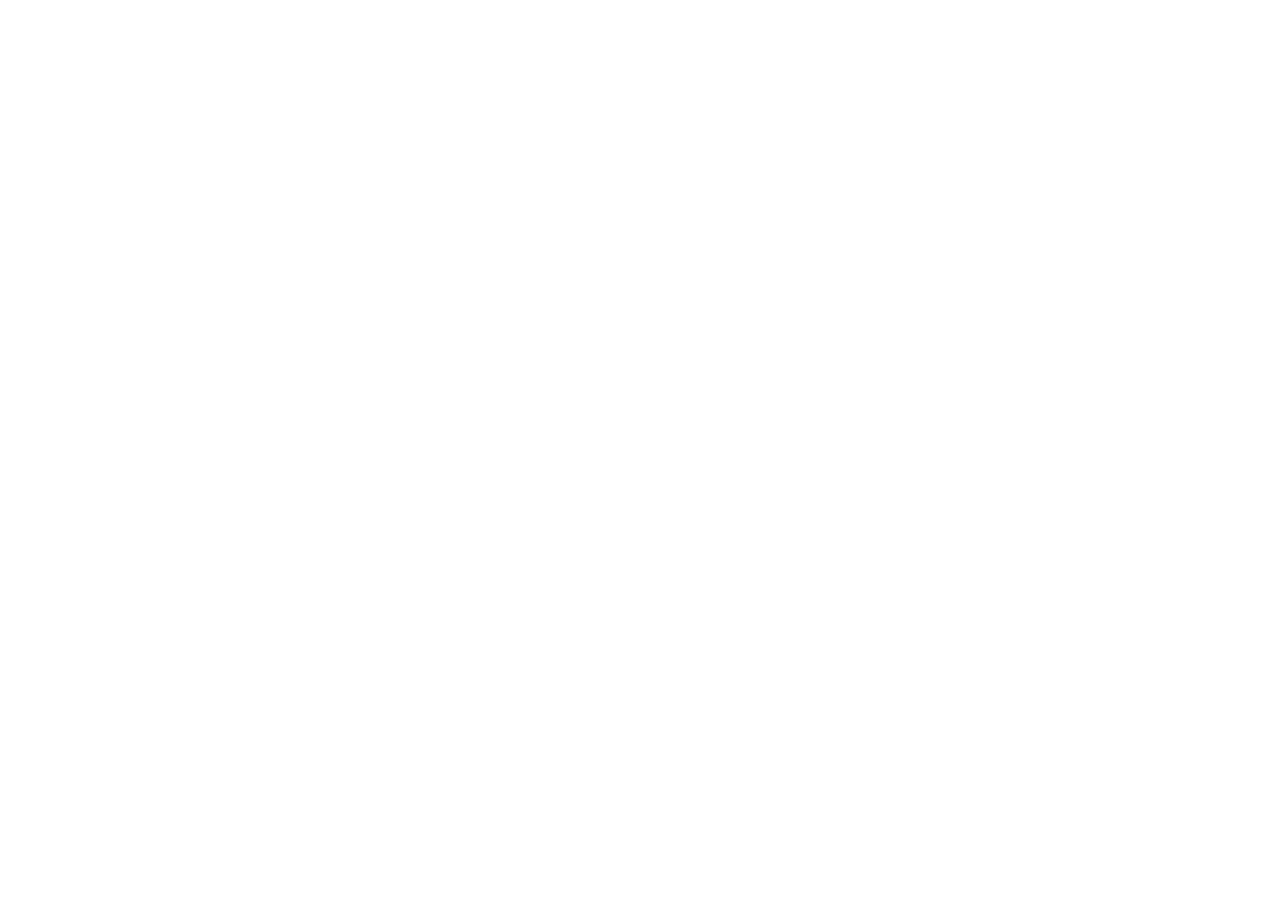
==== index.html @ 7d3a9515 "Create project repository + add template files" ====
<!DOCTYPE html>
<html lang="en">
<head>
    <meta charset="UTF-8">
    <meta http-equiv="X-UA-Compatible" content="IE=edge">
    <meta name="viewport" content="width=device-width, initial-scale=1.0">
    <title>Projet libre</title>
</head>
<body>
</body>
<script src="./projetLibre.js"></script>
</html>
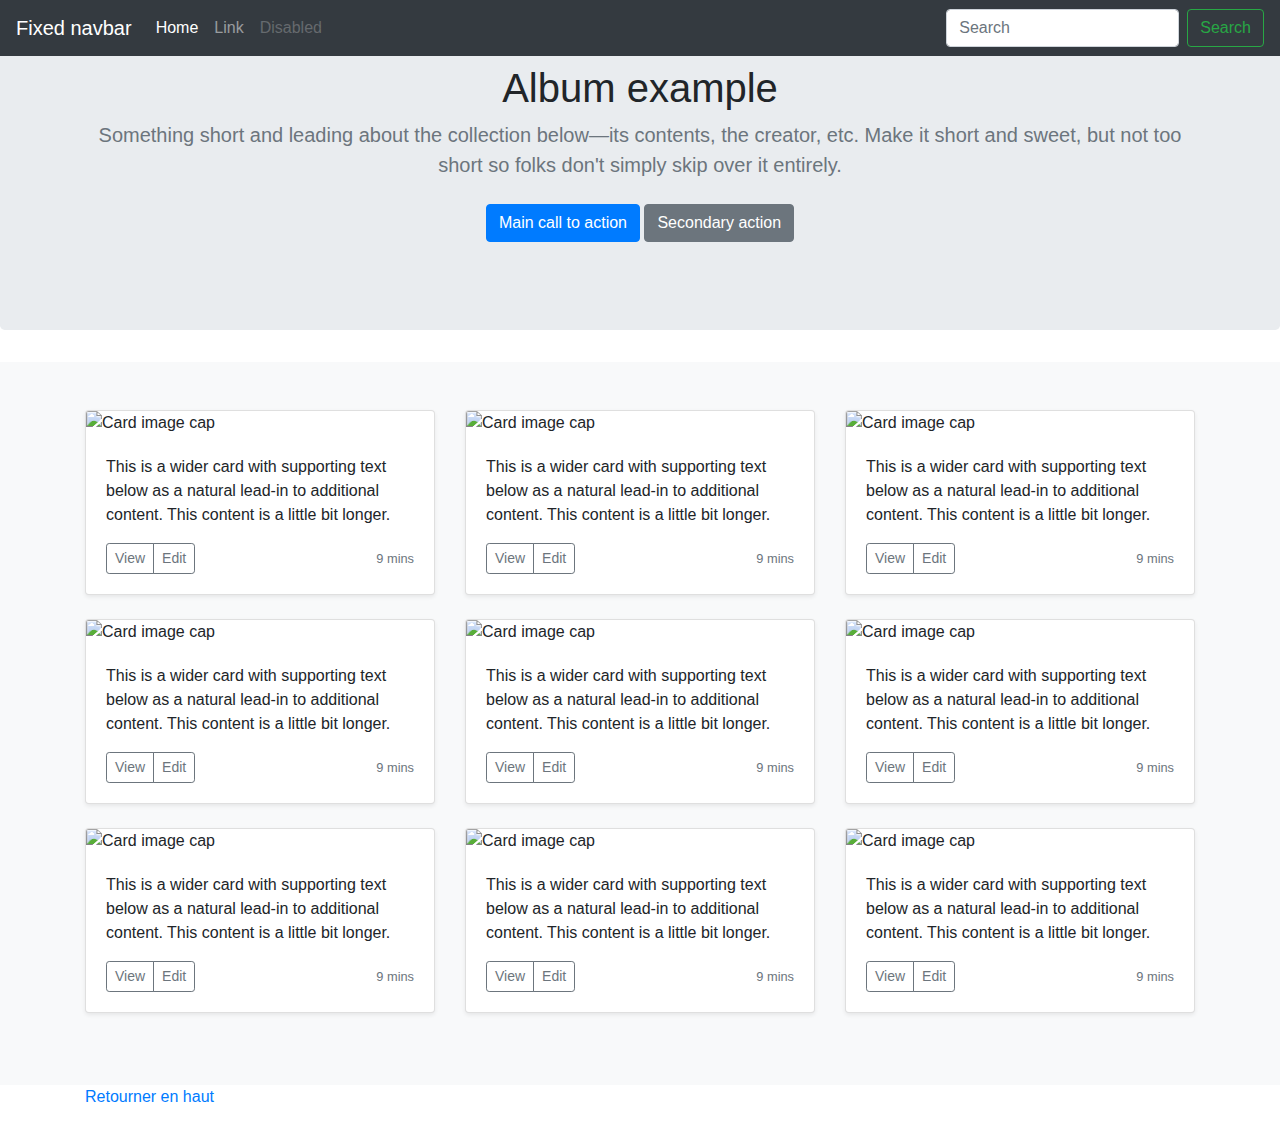
==== commit 1429246a: "Update HTML" ====
--- a/index.html
+++ b/index.html
@@ -1,12 +1,219 @@
 <!DOCTYPE html>
-<html lang="en">
-<head>
-    <meta charset="UTF-8">
-    <meta http-equiv="X-UA-Compatible" content="IE=edge">
-    <meta name="viewport" content="width=device-width, initial-scale=1.0">
-    <title>Projet libre</title>
-</head>
-<body>
-</body>
-<script src="./projetLibre.js"></script>
+<html lang="fr">
+    <head>
+        <meta charset="UTF-8">
+        <meta http-equiv="X-UA-Compatible" content="IE=edge">
+        <meta name="viewport" content="width=device-width, initial-scale=1.0, shrink-to-fit=no">
+
+        <!-- Bootstrap CSS -->
+        <link rel="stylesheet" href="https://stackpath.bootstrapcdn.com/bootstrap/4.3.1/css/bootstrap.min.css" integrity="sha384-ggOyR0iXCbMQv3Xipma34MD+dH/1fQ784/j6cY/iJTQUOhcWr7x9JvoRxT2MZw1T" crossorigin="anonymous">
+        <!-- Custom CSS -->
+        <link rel="stylesheet" href="css/styles.css">
+
+        <title>Projet libre</title>
+    </head>
+
+    <body>
+    <header>
+        <nav class="navbar navbar-expand-md navbar-dark fixed-top bg-dark">
+            <a class="navbar-brand" href="#">Fixed navbar</a>
+            <button class="navbar-toggler" type="button" data-toggle="collapse" data-target="#navbarCollapse" aria-controls="navbarCollapse" aria-expanded="false" aria-label="Toggle navigation">
+                <span class="navbar-toggler-icon"></span>
+            </button>
+            <div class="collapse navbar-collapse" id="navbarCollapse">
+                <ul class="navbar-nav mr-auto">
+                    <li class="nav-item active">
+                        <a class="nav-link" href="#">Home <span class="sr-only">(current)</span></a>
+                    </li>
+                    <li class="nav-item">
+                        <a class="nav-link" href="#">Link</a>
+                    </li>
+                    <li class="nav-item">
+                        <a class="nav-link disabled" href="#">Disabled</a>
+                    </li>
+                </ul>
+                <form class="form-inline mt-2 mt-md-0">
+                    <input class="form-control mr-sm-2" type="text" placeholder="Search" aria-label="Search">
+                    <button class="btn btn-outline-success my-2 my-sm-0" type="submit">Search</button>
+                </form>
+            </div>
+        </nav>
+    </header>
+
+    <main role="main">
+
+        <section class="jumbotron text-center">
+            <div class="container">
+                <h1 class="jumbotron-heading">Album example</h1>
+                <p class="lead text-muted">Something short and leading about the collection below—its contents, the creator, etc. Make it short and sweet, but not too short so folks don't simply skip over it entirely.</p>
+                <p>
+                    <a href="#" class="btn btn-primary my-2">Main call to action</a>
+                    <a href="#" class="btn btn-secondary my-2">Secondary action</a>
+                </p>
+            </div>
+        </section>
+
+        <div class="album py-5 bg-light">
+            <div class="container">
+
+                <div class="row">
+                    <div class="col-md-4">
+                        <div class="card mb-4 shadow-sm">
+                            <img class="card-img-top" data-src="holder.js/100px225?theme=thumb&bg=55595c&fg=eceeef&text=Thumbnail" alt="Card image cap">
+                            <div class="card-body">
+                                <p class="card-text">This is a wider card with supporting text below as a natural lead-in to additional content. This content is a little bit longer.</p>
+                                <div class="d-flex justify-content-between align-items-center">
+                                    <div class="btn-group">
+                                        <button type="button" class="btn btn-sm btn-outline-secondary">View</button>
+                                        <button type="button" class="btn btn-sm btn-outline-secondary">Edit</button>
+                                    </div>
+                                    <small class="text-muted">9 mins</small>
+                                </div>
+                            </div>
+                        </div>
+                    </div>
+                    <div class="col-md-4">
+                        <div class="card mb-4 shadow-sm">
+                            <img class="card-img-top" data-src="holder.js/100px225?theme=thumb&bg=55595c&fg=eceeef&text=Thumbnail" alt="Card image cap">
+                            <div class="card-body">
+                                <p class="card-text">This is a wider card with supporting text below as a natural lead-in to additional content. This content is a little bit longer.</p>
+                                <div class="d-flex justify-content-between align-items-center">
+                                    <div class="btn-group">
+                                        <button type="button" class="btn btn-sm btn-outline-secondary">View</button>
+                                        <button type="button" class="btn btn-sm btn-outline-secondary">Edit</button>
+                                    </div>
+                                    <small class="text-muted">9 mins</small>
+                                </div>
+                            </div>
+                        </div>
+                    </div>
+                    <div class="col-md-4">
+                        <div class="card mb-4 shadow-sm">
+                            <img class="card-img-top" data-src="holder.js/100px225?theme=thumb&bg=55595c&fg=eceeef&text=Thumbnail" alt="Card image cap">
+                            <div class="card-body">
+                                <p class="card-text">This is a wider card with supporting text below as a natural lead-in to additional content. This content is a little bit longer.</p>
+                                <div class="d-flex justify-content-between align-items-center">
+                                    <div class="btn-group">
+                                        <button type="button" class="btn btn-sm btn-outline-secondary">View</button>
+                                        <button type="button" class="btn btn-sm btn-outline-secondary">Edit</button>
+                                    </div>
+                                    <small class="text-muted">9 mins</small>
+                                </div>
+                            </div>
+                        </div>
+                    </div>
+
+                    <div class="col-md-4">
+                        <div class="card mb-4 shadow-sm">
+                            <img class="card-img-top" data-src="holder.js/100px225?theme=thumb&bg=55595c&fg=eceeef&text=Thumbnail" alt="Card image cap">
+                            <div class="card-body">
+                                <p class="card-text">This is a wider card with supporting text below as a natural lead-in to additional content. This content is a little bit longer.</p>
+                                <div class="d-flex justify-content-between align-items-center">
+                                    <div class="btn-group">
+                                        <button type="button" class="btn btn-sm btn-outline-secondary">View</button>
+                                        <button type="button" class="btn btn-sm btn-outline-secondary">Edit</button>
+                                    </div>
+                                    <small class="text-muted">9 mins</small>
+                                </div>
+                            </div>
+                        </div>
+                    </div>
+                    <div class="col-md-4">
+                        <div class="card mb-4 shadow-sm">
+                            <img class="card-img-top" data-src="holder.js/100px225?theme=thumb&bg=55595c&fg=eceeef&text=Thumbnail" alt="Card image cap">
+                            <div class="card-body">
+                                <p class="card-text">This is a wider card with supporting text below as a natural lead-in to additional content. This content is a little bit longer.</p>
+                                <div class="d-flex justify-content-between align-items-center">
+                                    <div class="btn-group">
+                                        <button type="button" class="btn btn-sm btn-outline-secondary">View</button>
+                                        <button type="button" class="btn btn-sm btn-outline-secondary">Edit</button>
+                                    </div>
+                                    <small class="text-muted">9 mins</small>
+                                </div>
+                            </div>
+                        </div>
+                    </div>
+                    <div class="col-md-4">
+                        <div class="card mb-4 shadow-sm">
+                            <img class="card-img-top" data-src="holder.js/100px225?theme=thumb&bg=55595c&fg=eceeef&text=Thumbnail" alt="Card image cap">
+                            <div class="card-body">
+                                <p class="card-text">This is a wider card with supporting text below as a natural lead-in to additional content. This content is a little bit longer.</p>
+                                <div class="d-flex justify-content-between align-items-center">
+                                    <div class="btn-group">
+                                        <button type="button" class="btn btn-sm btn-outline-secondary">View</button>
+                                        <button type="button" class="btn btn-sm btn-outline-secondary">Edit</button>
+                                    </div>
+                                    <small class="text-muted">9 mins</small>
+                                </div>
+                            </div>
+                        </div>
+                    </div>
+
+                    <div class="col-md-4">
+                        <div class="card mb-4 shadow-sm">
+                            <img class="card-img-top" data-src="holder.js/100px225?theme=thumb&bg=55595c&fg=eceeef&text=Thumbnail" alt="Card image cap">
+                            <div class="card-body">
+                                <p class="card-text">This is a wider card with supporting text below as a natural lead-in to additional content. This content is a little bit longer.</p>
+                                <div class="d-flex justify-content-between align-items-center">
+                                    <div class="btn-group">
+                                        <button type="button" class="btn btn-sm btn-outline-secondary">View</button>
+                                        <button type="button" class="btn btn-sm btn-outline-secondary">Edit</button>
+                                    </div>
+                                    <small class="text-muted">9 mins</small>
+                                </div>
+                            </div>
+                        </div>
+                    </div>
+                    <div class="col-md-4">
+                        <div class="card mb-4 shadow-sm">
+                            <img class="card-img-top" data-src="holder.js/100px225?theme=thumb&bg=55595c&fg=eceeef&text=Thumbnail" alt="Card image cap">
+                            <div class="card-body">
+                                <p class="card-text">This is a wider card with supporting text below as a natural lead-in to additional content. This content is a little bit longer.</p>
+                                <div class="d-flex justify-content-between align-items-center">
+                                    <div class="btn-group">
+                                        <button type="button" class="btn btn-sm btn-outline-secondary">View</button>
+                                        <button type="button" class="btn btn-sm btn-outline-secondary">Edit</button>
+                                    </div>
+                                    <small class="text-muted">9 mins</small>
+                                </div>
+                            </div>
+                        </div>
+                    </div>
+                    <div class="col-md-4">
+                        <div class="card mb-4 shadow-sm">
+                            <img class="card-img-top" data-src="holder.js/100px225?theme=thumb&bg=55595c&fg=eceeef&text=Thumbnail" alt="Card image cap">
+                            <div class="card-body">
+                                <p class="card-text">This is a wider card with supporting text below as a natural lead-in to additional content. This content is a little bit longer.</p>
+                                <div class="d-flex justify-content-between align-items-center">
+                                    <div class="btn-group">
+                                        <button type="button" class="btn btn-sm btn-outline-secondary">View</button>
+                                        <button type="button" class="btn btn-sm btn-outline-secondary">Edit</button>
+                                    </div>
+                                    <small class="text-muted">9 mins</small>
+                                </div>
+                            </div>
+                        </div>
+                    </div>
+                </div>
+            </div>
+        </div>
+
+    </main>
+
+    <footer class="footer">
+        <div class="container">
+            <p class="text-mutedt">
+                <a href="#">Retourner en haut</a>
+            </p>
+        </div>
+    </footer>
+
+
+        <!-- Optional JavaScript -->
+        <script src="./projetLibre.js"></script>
+        <!-- jQuery first, then Popper.js, then Bootstrap JS -->
+        <script src="https://code.jquery.com/jquery-3.3.1.slim.min.js" integrity="sha384-q8i/X+965DzO0rT7abK41JStQIAqVgRVzpbzo5smXKp4YfRvH+8abtTE1Pi6jizo" crossorigin="anonymous"></script>
+        <script src="https://cdnjs.cloudflare.com/ajax/libs/popper.js/1.14.7/umd/popper.min.js" integrity="sha384-UO2eT0CpHqdSJQ6hJty5KVphtPhzWj9WO1clHTMGa3JDZwrnQq4sF86dIHNDz0W1" crossorigin="anonymous"></script>
+        <script src="https://stackpath.bootstrapcdn.com/bootstrap/4.3.1/js/bootstrap.min.js" integrity="sha384-JjSmVgyd0p3pXB1rRibZUAYoIIy6OrQ6VrjIEaFf/nJGzIxFDsf4x0xIM+B07jRM" crossorigin="anonymous"></script>
+    </body>
 </html>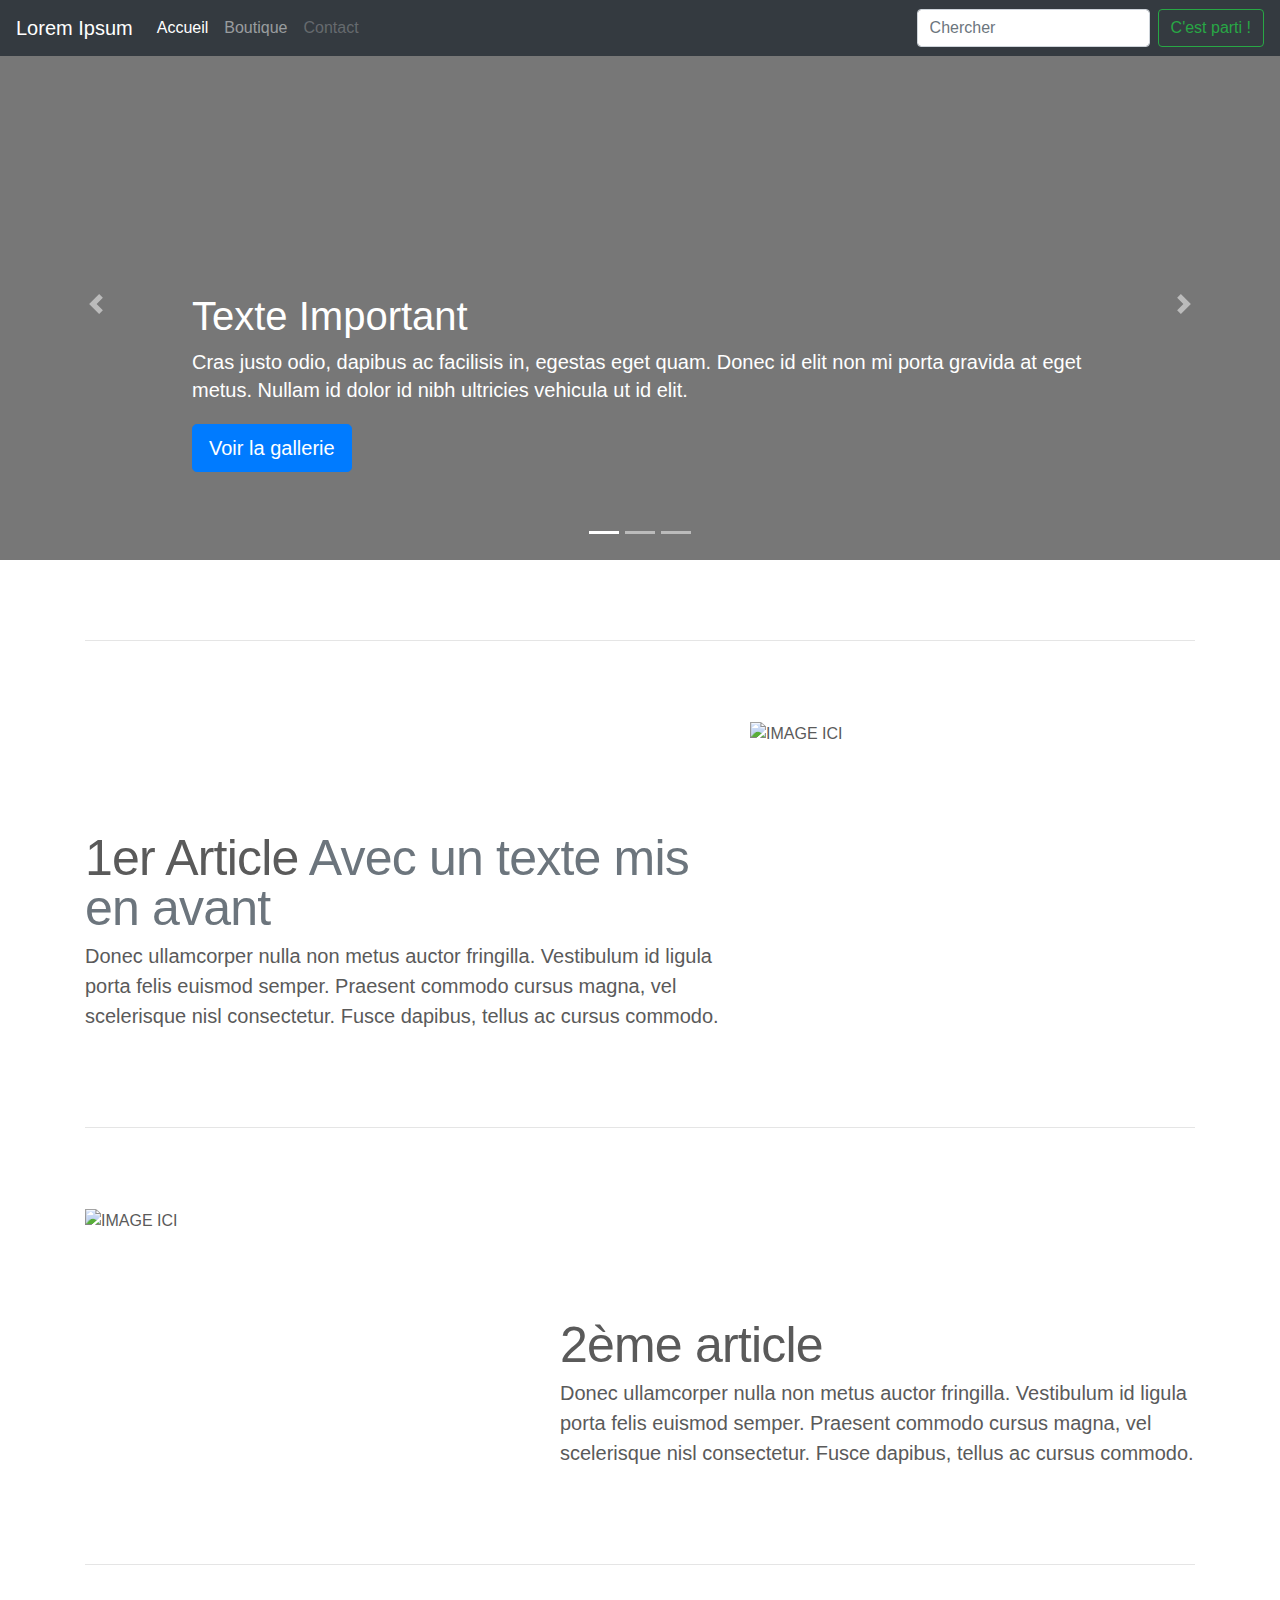
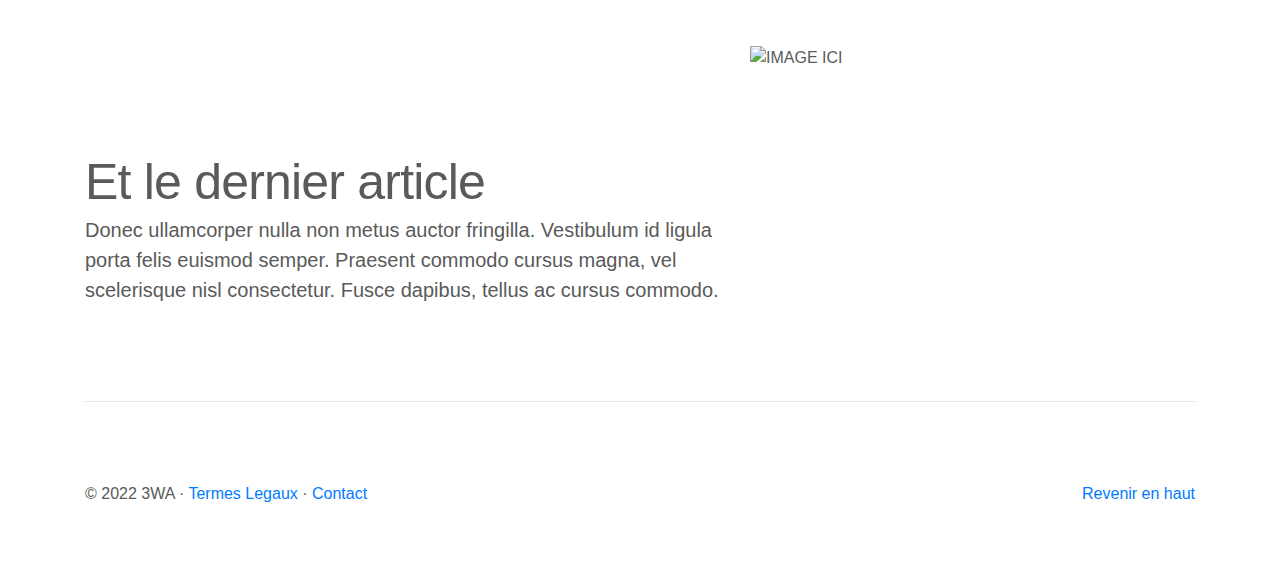
==== commit 9365725b: "Update HTML and CSS to add carousel and articles with images" ====
--- a/index.html
+++ b/index.html
@@ -14,202 +14,131 @@
     </head>
 
     <body>
-    <header>
-        <nav class="navbar navbar-expand-md navbar-dark fixed-top bg-dark">
-            <a class="navbar-brand" href="#">Fixed navbar</a>
-            <button class="navbar-toggler" type="button" data-toggle="collapse" data-target="#navbarCollapse" aria-controls="navbarCollapse" aria-expanded="false" aria-label="Toggle navigation">
-                <span class="navbar-toggler-icon"></span>
-            </button>
-            <div class="collapse navbar-collapse" id="navbarCollapse">
-                <ul class="navbar-nav mr-auto">
-                    <li class="nav-item active">
-                        <a class="nav-link" href="#">Home <span class="sr-only">(current)</span></a>
-                    </li>
-                    <li class="nav-item">
-                        <a class="nav-link" href="#">Link</a>
-                    </li>
-                    <li class="nav-item">
-                        <a class="nav-link disabled" href="#">Disabled</a>
-                    </li>
-                </ul>
-                <form class="form-inline mt-2 mt-md-0">
-                    <input class="form-control mr-sm-2" type="text" placeholder="Search" aria-label="Search">
-                    <button class="btn btn-outline-success my-2 my-sm-0" type="submit">Search</button>
-                </form>
-            </div>
-        </nav>
-    </header>
 
-    <main role="main">
+        <header>
+            <nav class="navbar navbar-expand-md navbar-dark fixed-top bg-dark">
+                <a class="navbar-brand" href="#">Lorem Ipsum</a>
+                <button class="navbar-toggler" type="button" data-toggle="collapse" data-target="#navbarCollapse" aria-controls="navbarCollapse" aria-expanded="false" aria-label="Toggle navigation">
+                    <span class="navbar-toggler-icon"></span>
+                </button>
+                <div class="collapse navbar-collapse" id="navbarCollapse">
+                    <ul class="navbar-nav mr-auto">
+                        <li class="nav-item active">
+                            <a class="nav-link" href="#">Accueil<span class="sr-only">(current)</span></a>
+                        </li>
+                        <li class="nav-item">
+                            <a class="nav-link" href="#">Boutique</a>
+                        </li>
+                        <li class="nav-item">
+                            <a class="nav-link disabled" href="#">Contact</a>
+                        </li>
+                    </ul>
+                    <form class="form-inline mt-2 mt-md-0">
+                        <input class="form-control mr-sm-2" type="text" placeholder="Chercher" aria-label="Recherche">
+                        <button class="btn btn-outline-success my-2 my-sm-0" type="submit">C'est parti !</button>
+                    </form>
+                </div>
+            </nav>
+        </header>
 
-        <section class="jumbotron text-center">
-            <div class="container">
-                <h1 class="jumbotron-heading">Album example</h1>
-                <p class="lead text-muted">Something short and leading about the collection below—its contents, the creator, etc. Make it short and sweet, but not too short so folks don't simply skip over it entirely.</p>
-                <p>
-                    <a href="#" class="btn btn-primary my-2">Main call to action</a>
-                    <a href="#" class="btn btn-secondary my-2">Secondary action</a>
-                </p>
-            </div>
-        </section>
+        <main role="main">
 
-        <div class="album py-5 bg-light">
-            <div class="container">
-
-                <div class="row">
-                    <div class="col-md-4">
-                        <div class="card mb-4 shadow-sm">
-                            <img class="card-img-top" data-src="holder.js/100px225?theme=thumb&bg=55595c&fg=eceeef&text=Thumbnail" alt="Card image cap">
-                            <div class="card-body">
-                                <p class="card-text">This is a wider card with supporting text below as a natural lead-in to additional content. This content is a little bit longer.</p>
-                                <div class="d-flex justify-content-between align-items-center">
-                                    <div class="btn-group">
-                                        <button type="button" class="btn btn-sm btn-outline-secondary">View</button>
-                                        <button type="button" class="btn btn-sm btn-outline-secondary">Edit</button>
-                                    </div>
-                                    <small class="text-muted">9 mins</small>
-                                </div>
+            <div id="myCarousel" class="carousel slide" data-ride="carousel">
+                <ol class="carousel-indicators">
+                    <li data-target="#myCarousel" data-slide-to="0" class="active"></li>
+                    <li data-target="#myCarousel" data-slide-to="1"></li>
+                    <li data-target="#myCarousel" data-slide-to="2"></li>
+                </ol>
+                <div class="carousel-inner">
+                    <div class="carousel-item active">
+                        <img class="first-slide" src="[data-uri]" alt="First slide">
+                        <div class="container">
+                            <div class="carousel-caption text-left">
+                                <h1>Texte Important</h1>
+                                <p>Cras justo odio, dapibus ac facilisis in, egestas eget quam. Donec id elit non mi porta gravida at eget metus. Nullam id dolor id nibh ultricies vehicula ut id elit.</p>
+                                <p><a class="btn btn-lg btn-primary" href="#" role="button">Voir la gallerie</a></p>
                             </div>
                         </div>
                     </div>
-                    <div class="col-md-4">
-                        <div class="card mb-4 shadow-sm">
-                            <img class="card-img-top" data-src="holder.js/100px225?theme=thumb&bg=55595c&fg=eceeef&text=Thumbnail" alt="Card image cap">
-                            <div class="card-body">
-                                <p class="card-text">This is a wider card with supporting text below as a natural lead-in to additional content. This content is a little bit longer.</p>
-                                <div class="d-flex justify-content-between align-items-center">
-                                    <div class="btn-group">
-                                        <button type="button" class="btn btn-sm btn-outline-secondary">View</button>
-                                        <button type="button" class="btn btn-sm btn-outline-secondary">Edit</button>
-                                    </div>
-                                    <small class="text-muted">9 mins</small>
-                                </div>
+                    <div class="carousel-item">
+                        <img class="second-slide" src="[data-uri]" alt="Second slide">
+                        <div class="container">
+                            <div class="carousel-caption">
+                                <h1>Autre Texte Important</h1>
+                                <p>Cras justo odio, dapibus ac facilisis in, egestas eget quam. Donec id elit non mi porta gravida at eget metus. Nullam id dolor id nibh ultricies vehicula ut id elit.</p>
+                                <p><a class="btn btn-lg btn-primary" href="#" role="button">Voir la gallerie</a></p>
                             </div>
                         </div>
                     </div>
-                    <div class="col-md-4">
-                        <div class="card mb-4 shadow-sm">
-                            <img class="card-img-top" data-src="holder.js/100px225?theme=thumb&bg=55595c&fg=eceeef&text=Thumbnail" alt="Card image cap">
-                            <div class="card-body">
-                                <p class="card-text">This is a wider card with supporting text below as a natural lead-in to additional content. This content is a little bit longer.</p>
-                                <div class="d-flex justify-content-between align-items-center">
-                                    <div class="btn-group">
-                                        <button type="button" class="btn btn-sm btn-outline-secondary">View</button>
-                                        <button type="button" class="btn btn-sm btn-outline-secondary">Edit</button>
-                                    </div>
-                                    <small class="text-muted">9 mins</small>
-                                </div>
-                            </div>
-                        </div>
-                    </div>
-
-                    <div class="col-md-4">
-                        <div class="card mb-4 shadow-sm">
-                            <img class="card-img-top" data-src="holder.js/100px225?theme=thumb&bg=55595c&fg=eceeef&text=Thumbnail" alt="Card image cap">
-                            <div class="card-body">
-                                <p class="card-text">This is a wider card with supporting text below as a natural lead-in to additional content. This content is a little bit longer.</p>
-                                <div class="d-flex justify-content-between align-items-center">
-                                    <div class="btn-group">
-                                        <button type="button" class="btn btn-sm btn-outline-secondary">View</button>
-                                        <button type="button" class="btn btn-sm btn-outline-secondary">Edit</button>
-                                    </div>
-                                    <small class="text-muted">9 mins</small>
-                                </div>
-                            </div>
-                        </div>
-                    </div>
-                    <div class="col-md-4">
-                        <div class="card mb-4 shadow-sm">
-                            <img class="card-img-top" data-src="holder.js/100px225?theme=thumb&bg=55595c&fg=eceeef&text=Thumbnail" alt="Card image cap">
-                            <div class="card-body">
-                                <p class="card-text">This is a wider card with supporting text below as a natural lead-in to additional content. This content is a little bit longer.</p>
-                                <div class="d-flex justify-content-between align-items-center">
-                                    <div class="btn-group">
-                                        <button type="button" class="btn btn-sm btn-outline-secondary">View</button>
-                                        <button type="button" class="btn btn-sm btn-outline-secondary">Edit</button>
-                                    </div>
-                                    <small class="text-muted">9 mins</small>
-                                </div>
-                            </div>
-                        </div>
-                    </div>
-                    <div class="col-md-4">
-                        <div class="card mb-4 shadow-sm">
-                            <img class="card-img-top" data-src="holder.js/100px225?theme=thumb&bg=55595c&fg=eceeef&text=Thumbnail" alt="Card image cap">
-                            <div class="card-body">
-                                <p class="card-text">This is a wider card with supporting text below as a natural lead-in to additional content. This content is a little bit longer.</p>
-                                <div class="d-flex justify-content-between align-items-center">
-                                    <div class="btn-group">
-                                        <button type="button" class="btn btn-sm btn-outline-secondary">View</button>
-                                        <button type="button" class="btn btn-sm btn-outline-secondary">Edit</button>
-                                    </div>
-                                    <small class="text-muted">9 mins</small>
-                                </div>
-                            </div>
-                        </div>
-                    </div>
-
-                    <div class="col-md-4">
-                        <div class="card mb-4 shadow-sm">
-                            <img class="card-img-top" data-src="holder.js/100px225?theme=thumb&bg=55595c&fg=eceeef&text=Thumbnail" alt="Card image cap">
-                            <div class="card-body">
-                                <p class="card-text">This is a wider card with supporting text below as a natural lead-in to additional content. This content is a little bit longer.</p>
-                                <div class="d-flex justify-content-between align-items-center">
-                                    <div class="btn-group">
-                                        <button type="button" class="btn btn-sm btn-outline-secondary">View</button>
-                                        <button type="button" class="btn btn-sm btn-outline-secondary">Edit</button>
-                                    </div>
-                                    <small class="text-muted">9 mins</small>
-                                </div>
-                            </div>
-                        </div>
-                    </div>
-                    <div class="col-md-4">
-                        <div class="card mb-4 shadow-sm">
-                            <img class="card-img-top" data-src="holder.js/100px225?theme=thumb&bg=55595c&fg=eceeef&text=Thumbnail" alt="Card image cap">
-                            <div class="card-body">
-                                <p class="card-text">This is a wider card with supporting text below as a natural lead-in to additional content. This content is a little bit longer.</p>
-                                <div class="d-flex justify-content-between align-items-center">
-                                    <div class="btn-group">
-                                        <button type="button" class="btn btn-sm btn-outline-secondary">View</button>
-                                        <button type="button" class="btn btn-sm btn-outline-secondary">Edit</button>
-                                    </div>
-                                    <small class="text-muted">9 mins</small>
-                                </div>
-                            </div>
-                        </div>
-                    </div>
-                    <div class="col-md-4">
-                        <div class="card mb-4 shadow-sm">
-                            <img class="card-img-top" data-src="holder.js/100px225?theme=thumb&bg=55595c&fg=eceeef&text=Thumbnail" alt="Card image cap">
-                            <div class="card-body">
-                                <p class="card-text">This is a wider card with supporting text below as a natural lead-in to additional content. This content is a little bit longer.</p>
-                                <div class="d-flex justify-content-between align-items-center">
-                                    <div class="btn-group">
-                                        <button type="button" class="btn btn-sm btn-outline-secondary">View</button>
-                                        <button type="button" class="btn btn-sm btn-outline-secondary">Edit</button>
-                                    </div>
-                                    <small class="text-muted">9 mins</small>
-                                </div>
+                    <div class="carousel-item">
+                        <img class="third-slide" src="[data-uri]" alt="Third slide">
+                        <div class="container">
+                            <div class="carousel-caption text-right">
+                                <h1>Encore Un Texte Important</h1>
+                                <p>Cras justo odio, dapibus ac facilisis in, egestas eget quam. Donec id elit non mi porta gravida at eget metus. Nullam id dolor id nibh ultricies vehicula ut id elit.</p>
+                                <p><a class="btn btn-lg btn-primary" href="#" role="button">Voir la gallerie</a></p>
                             </div>
                         </div>
                     </div>
                 </div>
+                <a class="carousel-control-prev" href="#myCarousel" role="button" data-slide="prev">
+                    <span class="carousel-control-prev-icon" aria-hidden="true"></span>
+                    <span class="sr-only">Previous</span>
+                </a>
+                <a class="carousel-control-next" href="#myCarousel" role="button" data-slide="next">
+                    <span class="carousel-control-next-icon" aria-hidden="true"></span>
+                    <span class="sr-only">Next</span>
+                </a>
             </div>
-        </div>
 
-    </main>
+            <div class="container marketing">
 
-    <footer class="footer">
-        <div class="container">
-            <p class="text-mutedt">
-                <a href="#">Retourner en haut</a>
-            </p>
-        </div>
-    </footer>
+                <hr class="featurette-divider">
 
+                <div class="row featurette">
+                    <div class="col-md-7">
+                        <h2 class="featurette-heading">1er Article <span class="text-muted">Avec un texte mis en avant</span></h2>
+                        <p class="lead">Donec ullamcorper nulla non metus auctor fringilla. Vestibulum id ligula porta felis euismod semper. Praesent commodo cursus magna, vel scelerisque nisl consectetur. Fusce dapibus, tellus ac cursus commodo.</p>
+                    </div>
+                    <div class="col-md-5">
+                        <img class="featurette-image img-fluid mx-auto" data-src="holder.js/500x500/auto" alt="IMAGE ICI">
+                    </div>
+                </div>
 
-        <!-- Optional JavaScript -->
+                <hr class="featurette-divider">
+
+                <div class="row featurette">
+                    <div class="col-md-7 order-md-2">
+                        <h2 class="featurette-heading">2ème article<span class="text-muted"></span></h2>
+                        <p class="lead">Donec ullamcorper nulla non metus auctor fringilla. Vestibulum id ligula porta felis euismod semper. Praesent commodo cursus magna, vel scelerisque nisl consectetur. Fusce dapibus, tellus ac cursus commodo.</p>
+                    </div>
+                    <div class="col-md-5 order-md-1">
+                        <img class="featurette-image img-fluid mx-auto" data-src="holder.js/500x500/auto" alt="IMAGE ICI">
+                    </div>
+                </div>
+
+                <hr class="featurette-divider">
+
+                <div class="row featurette">
+                    <div class="col-md-7">
+                        <h2 class="featurette-heading">Et le dernier article <span class="text-muted"></span></h2>
+                        <p class="lead">Donec ullamcorper nulla non metus auctor fringilla. Vestibulum id ligula porta felis euismod semper. Praesent commodo cursus magna, vel scelerisque nisl consectetur. Fusce dapibus, tellus ac cursus commodo.</p>
+                    </div>
+                    <div class="col-md-5">
+                        <img class="featurette-image img-fluid mx-auto" data-src="holder.js/500x500/auto" alt="IMAGE ICI">
+                    </div>
+                </div>
+
+                <hr class="featurette-divider">
+            </div>
+
+            <footer class="container">
+                <p class="float-right"><a href="#">Revenir en haut</a></p>
+                <p>&copy; 2022 3WA &middot; <a href="#">Termes Legaux</a> &middot; <a href="#">Contact</a></p>
+            </footer>
+        </main>
+
+    <!-- Optional JavaScript -->
         <script src="./projetLibre.js"></script>
         <!-- jQuery first, then Popper.js, then Bootstrap JS -->
         <script src="https://code.jquery.com/jquery-3.3.1.slim.min.js" integrity="sha384-q8i/X+965DzO0rT7abK41JStQIAqVgRVzpbzo5smXKp4YfRvH+8abtTE1Pi6jizo" crossorigin="anonymous"></script>
--- a/css/styles.css
+++ b/css/styles.css
@@ -0,0 +1,91 @@
+/* GLOBAL STYLES
+-------------------------------------------------- */
+/* Padding below the footer and lighter body text */
+
+body {
+    padding-top: 3rem;
+    padding-bottom: 3rem;
+    color: #5a5a5a;
+}
+
+
+/* CUSTOMIZE THE CAROUSEL
+-------------------------------------------------- */
+
+/* Carousel base class */
+.carousel {
+    margin-bottom: 4rem;
+}
+/* Since positioning the image, we need to help out the caption */
+.carousel-caption {
+    bottom: 3rem;
+    z-index: 10;
+}
+
+/* Declare heights because of positioning of img element */
+.carousel-item {
+    height: 32rem;
+    background-color: #777;
+}
+.carousel-item > img {
+    position: absolute;
+    top: 0;
+    left: 0;
+    min-width: 100%;
+    height: 32rem;
+}
+
+
+/* MARKETING CONTENT
+-------------------------------------------------- */
+
+/* Center align the text within the three columns below the carousel */
+.marketing .col-lg-4 {
+    margin-bottom: 1.5rem;
+    text-align: center;
+}
+.marketing h2 {
+    font-weight: 400;
+}
+.marketing .col-lg-4 p {
+    margin-right: .75rem;
+    margin-left: .75rem;
+}
+
+
+/* Featurettes
+------------------------- */
+
+.featurette-divider {
+    margin: 5rem 0; /* Space out the Bootstrap <hr> more */
+}
+
+/* Thin out the marketing headings */
+.featurette-heading {
+    font-weight: 300;
+    line-height: 1;
+    letter-spacing: -.05rem;
+}
+
+
+/* RESPONSIVE CSS
+-------------------------------------------------- */
+
+@media (min-width: 40em) {
+    /* Bump up size of carousel content */
+    .carousel-caption p {
+        margin-bottom: 1.25rem;
+        font-size: 1.25rem;
+        line-height: 1.4;
+    }
+
+    .featurette-heading {
+        font-size: 50px;
+    }
+}
+
+@media (min-width: 62em) {
+    .featurette-heading {
+        margin-top: 7rem;
+    }
+}
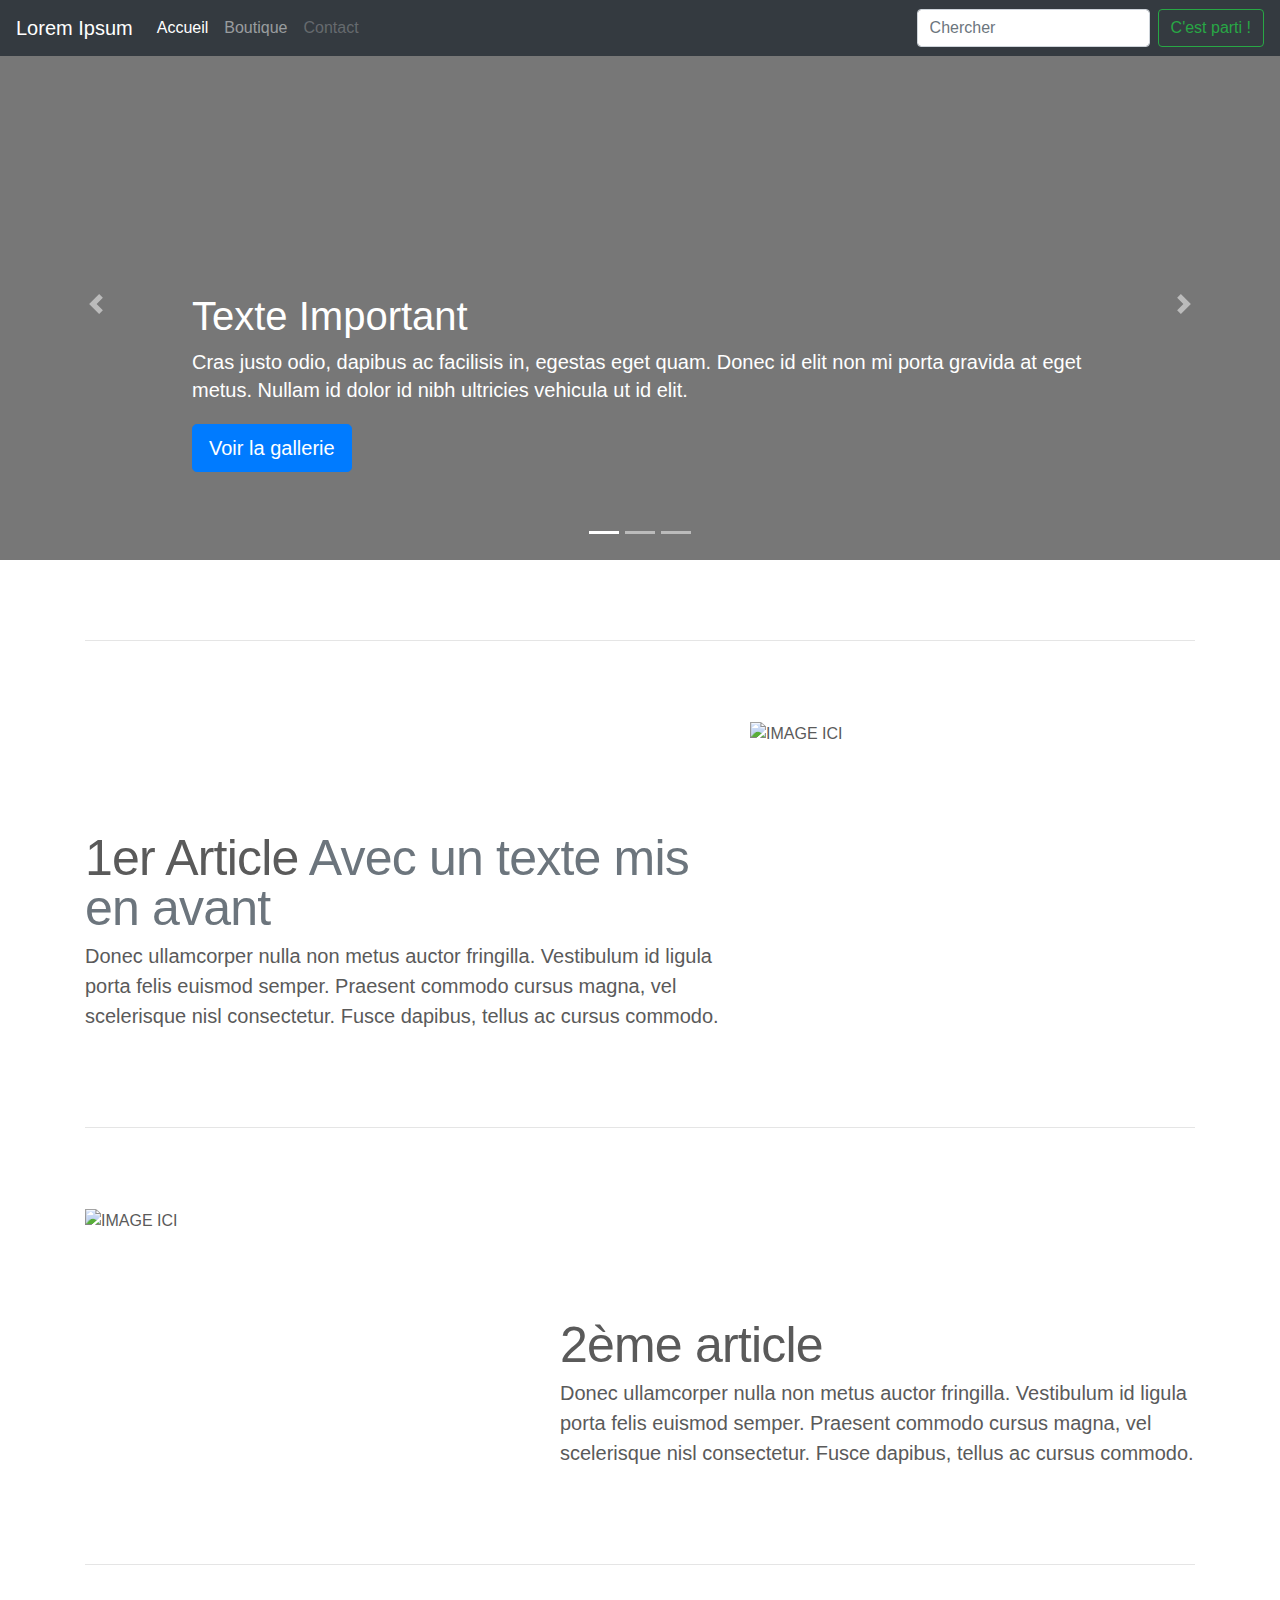
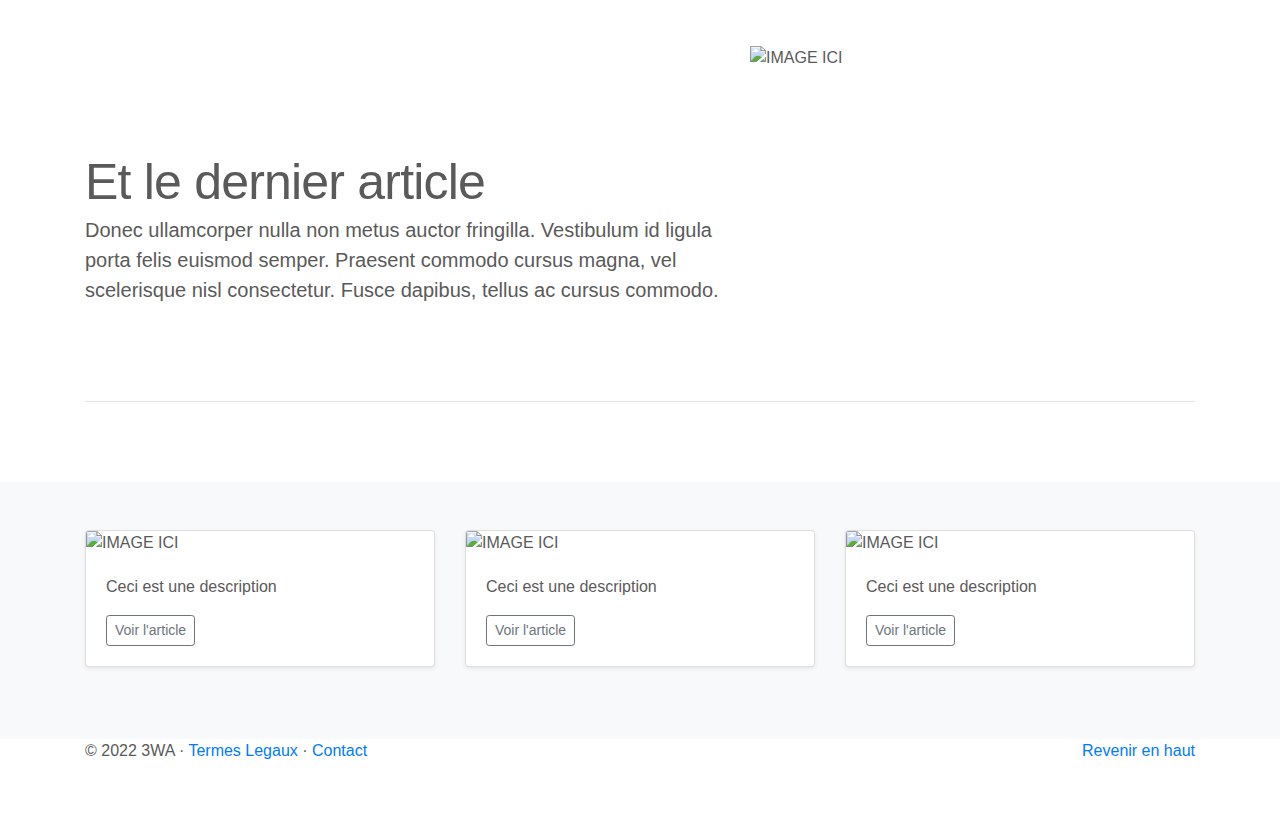
==== commit 1b8712c5: "Add image gallery in index.html + CSS classes" ====
--- a/index.html
+++ b/index.html
@@ -132,6 +132,41 @@
                 <hr class="featurette-divider">
             </div>
 
+            <div class="album py-5 bg-light">
+                <div class="container">
+
+                    <div class="row">
+                        <div class="col-md-4">
+                            <div class="card mb-4 shadow-sm">
+                                <img class="card-img-top" alt="IMAGE ICI">
+                                <div class="card-body">
+                                    <p class="card-text">Ceci est une description</p>
+                                    <button type="button" class="btn btn-sm btn-outline-secondary">Voir l'article</button>
+                                </div>
+                            </div>
+                        </div>
+                        <div class="col-md-4">
+                            <div class="card mb-4 shadow-sm">
+                                <img class="card-img-top" alt="IMAGE ICI">
+                                <div class="card-body">
+                                    <p class="card-text">Ceci est une description</p>
+                                    <button type="button" class="btn btn-sm btn-outline-secondary">Voir l'article</button>
+                                </div>
+                            </div>
+                        </div>
+                        <div class="col-md-4">
+                            <div class="card mb-4 shadow-sm">
+                                <img class="card-img-top" alt="IMAGE ICI">
+                                <div class="card-body">
+                                    <p class="card-text">Ceci est une description</p>
+                                    <button type="button" class="btn btn-sm btn-outline-secondary">Voir l'article</button>
+                            </div>
+                        </div>
+                    </div>
+                    </div>
+                </div>
+            </div>
+
             <footer class="container">
                 <p class="float-right"><a href="#">Revenir en haut</a></p>
                 <p>&copy; 2022 3WA &middot; <a href="#">Termes Legaux</a> &middot; <a href="#">Contact</a></p>
--- a/css/styles.css
+++ b/css/styles.css
@@ -89,3 +89,32 @@
         margin-top: 7rem;
     }
 }
+
+:root {
+    --jumbotron-padding-y: 3rem;
+}
+
+.jumbotron {
+    padding-top: var(--jumbotron-padding-y);
+    padding-bottom: var(--jumbotron-padding-y);
+    margin-bottom: 0;
+    background-color: #fff;
+}
+@media (min-width: 768px) {
+    .jumbotron {
+        padding-top: calc(var(--jumbotron-padding-y) * 2);
+        padding-bottom: calc(var(--jumbotron-padding-y) * 2);
+    }
+}
+
+.jumbotron p:last-child {
+    margin-bottom: 0;
+}
+
+.jumbotron-heading {
+    font-weight: 300;
+}
+
+.jumbotron .container {
+    max-width: 40rem;
+}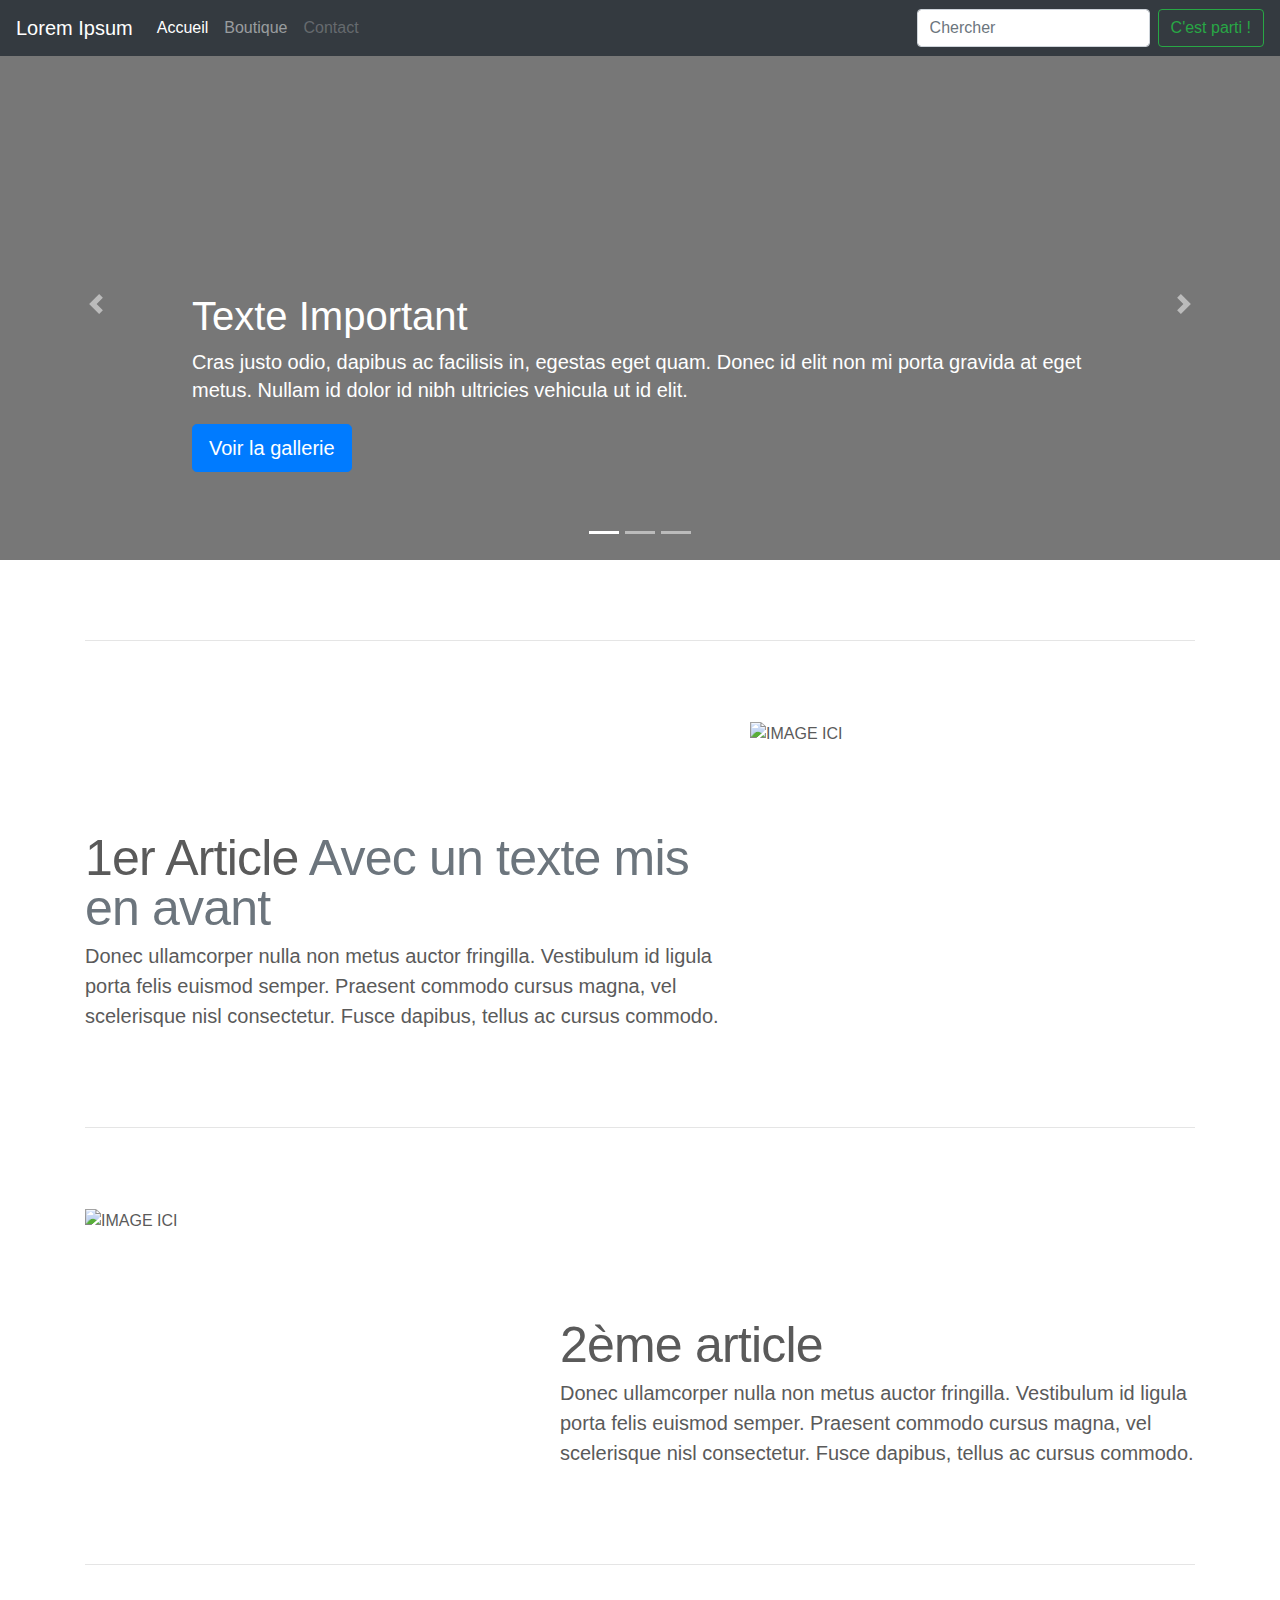
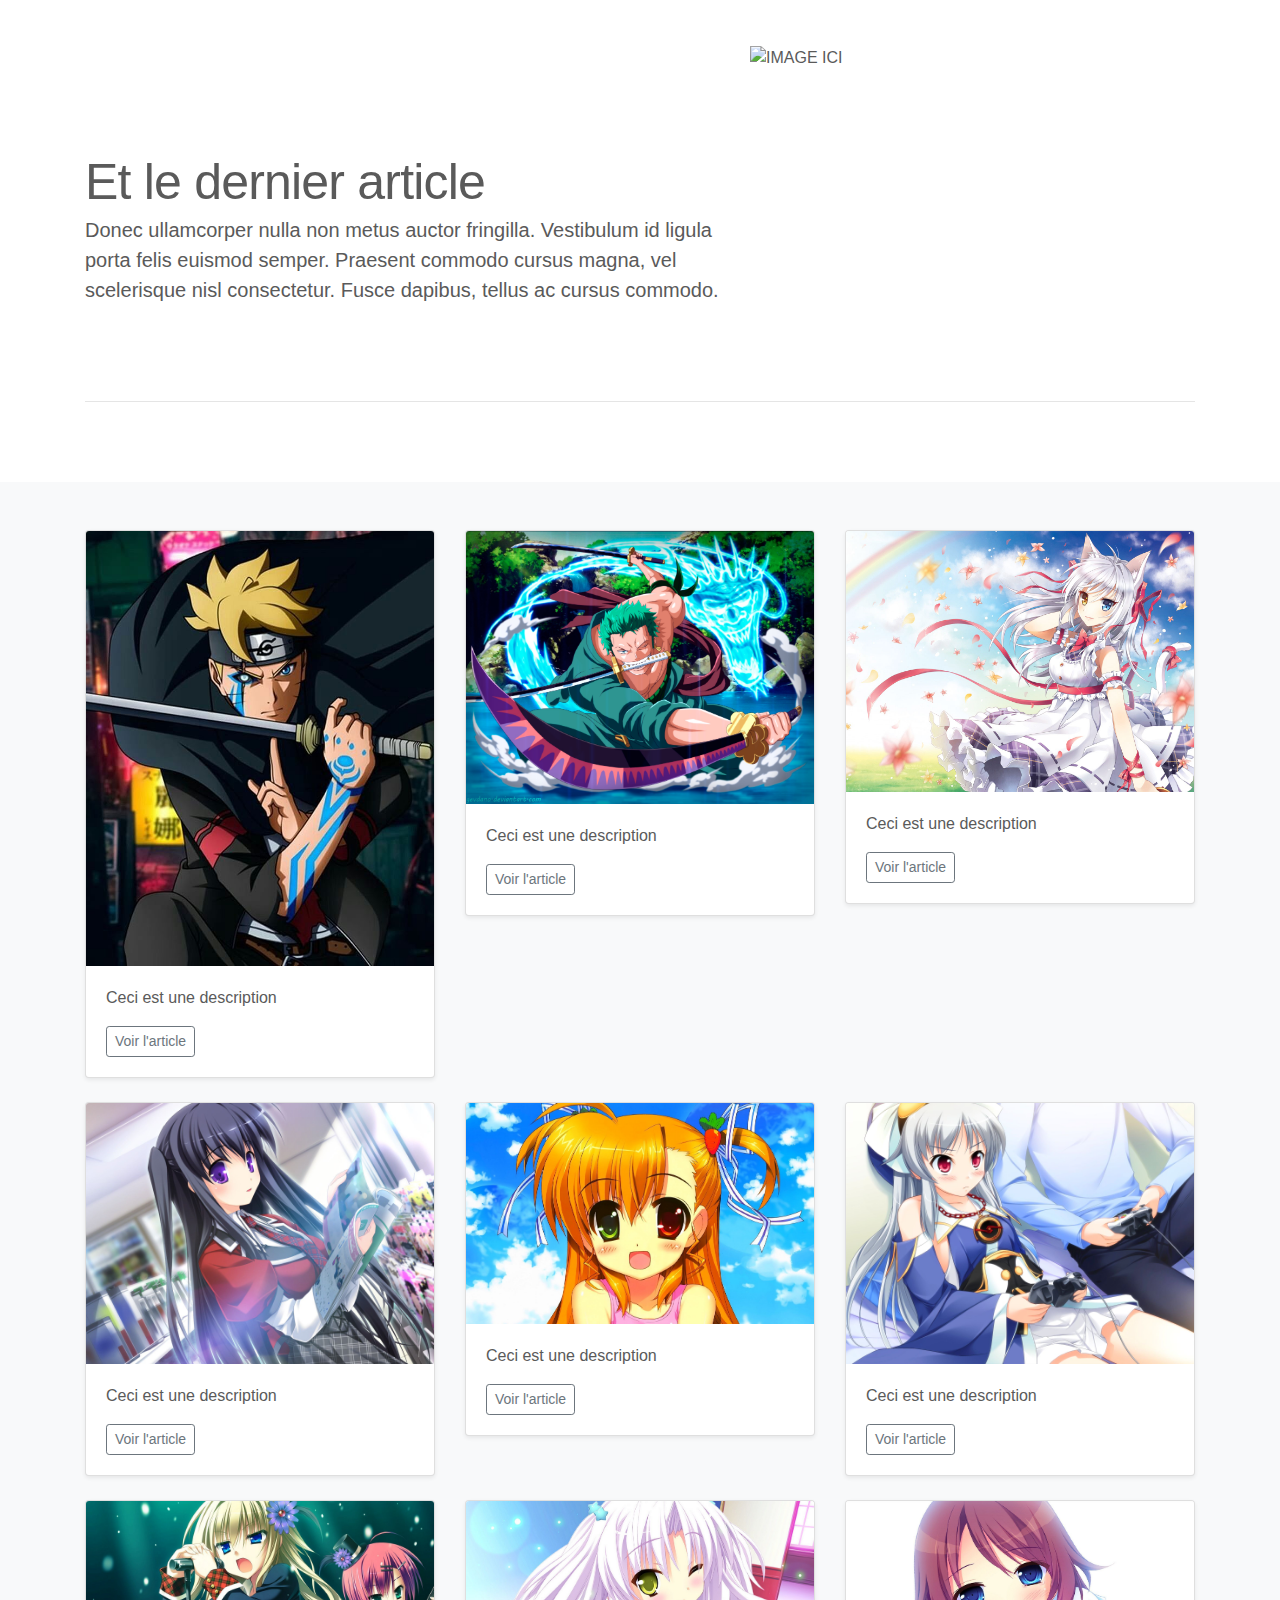
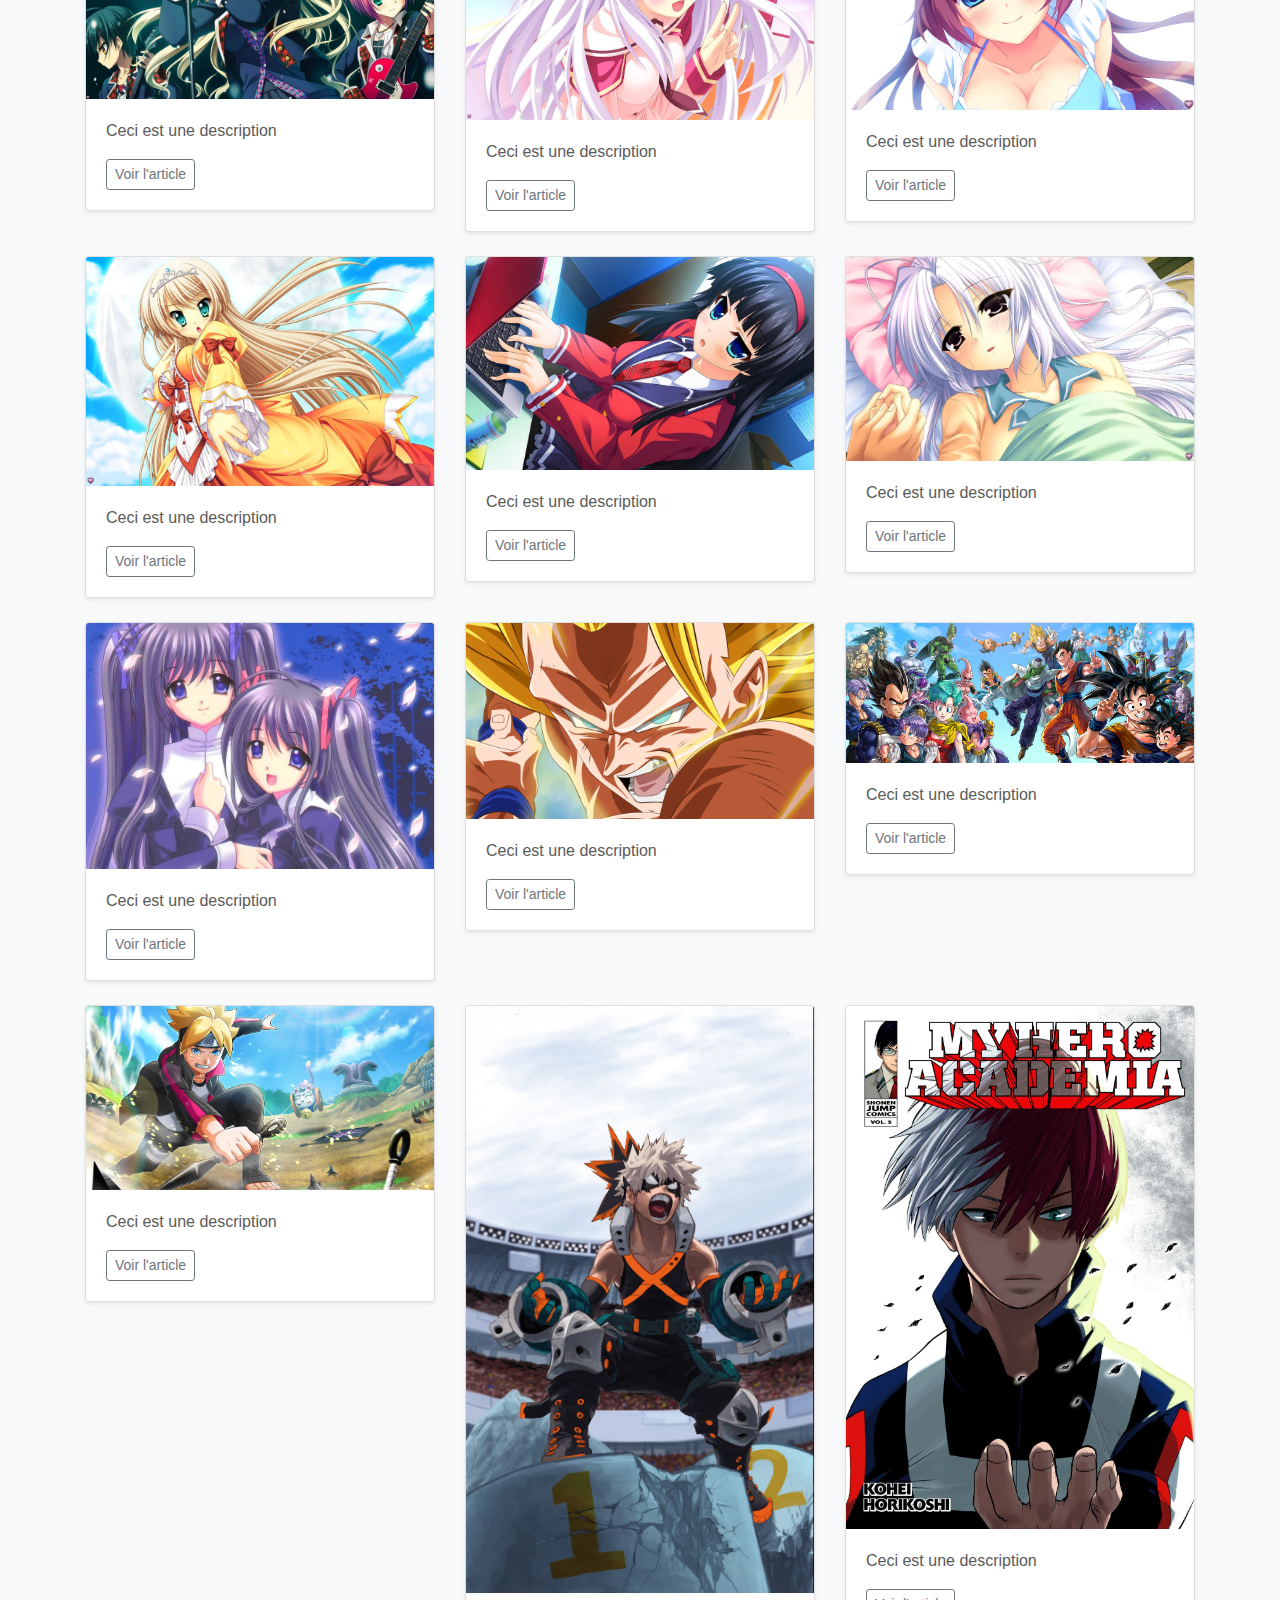
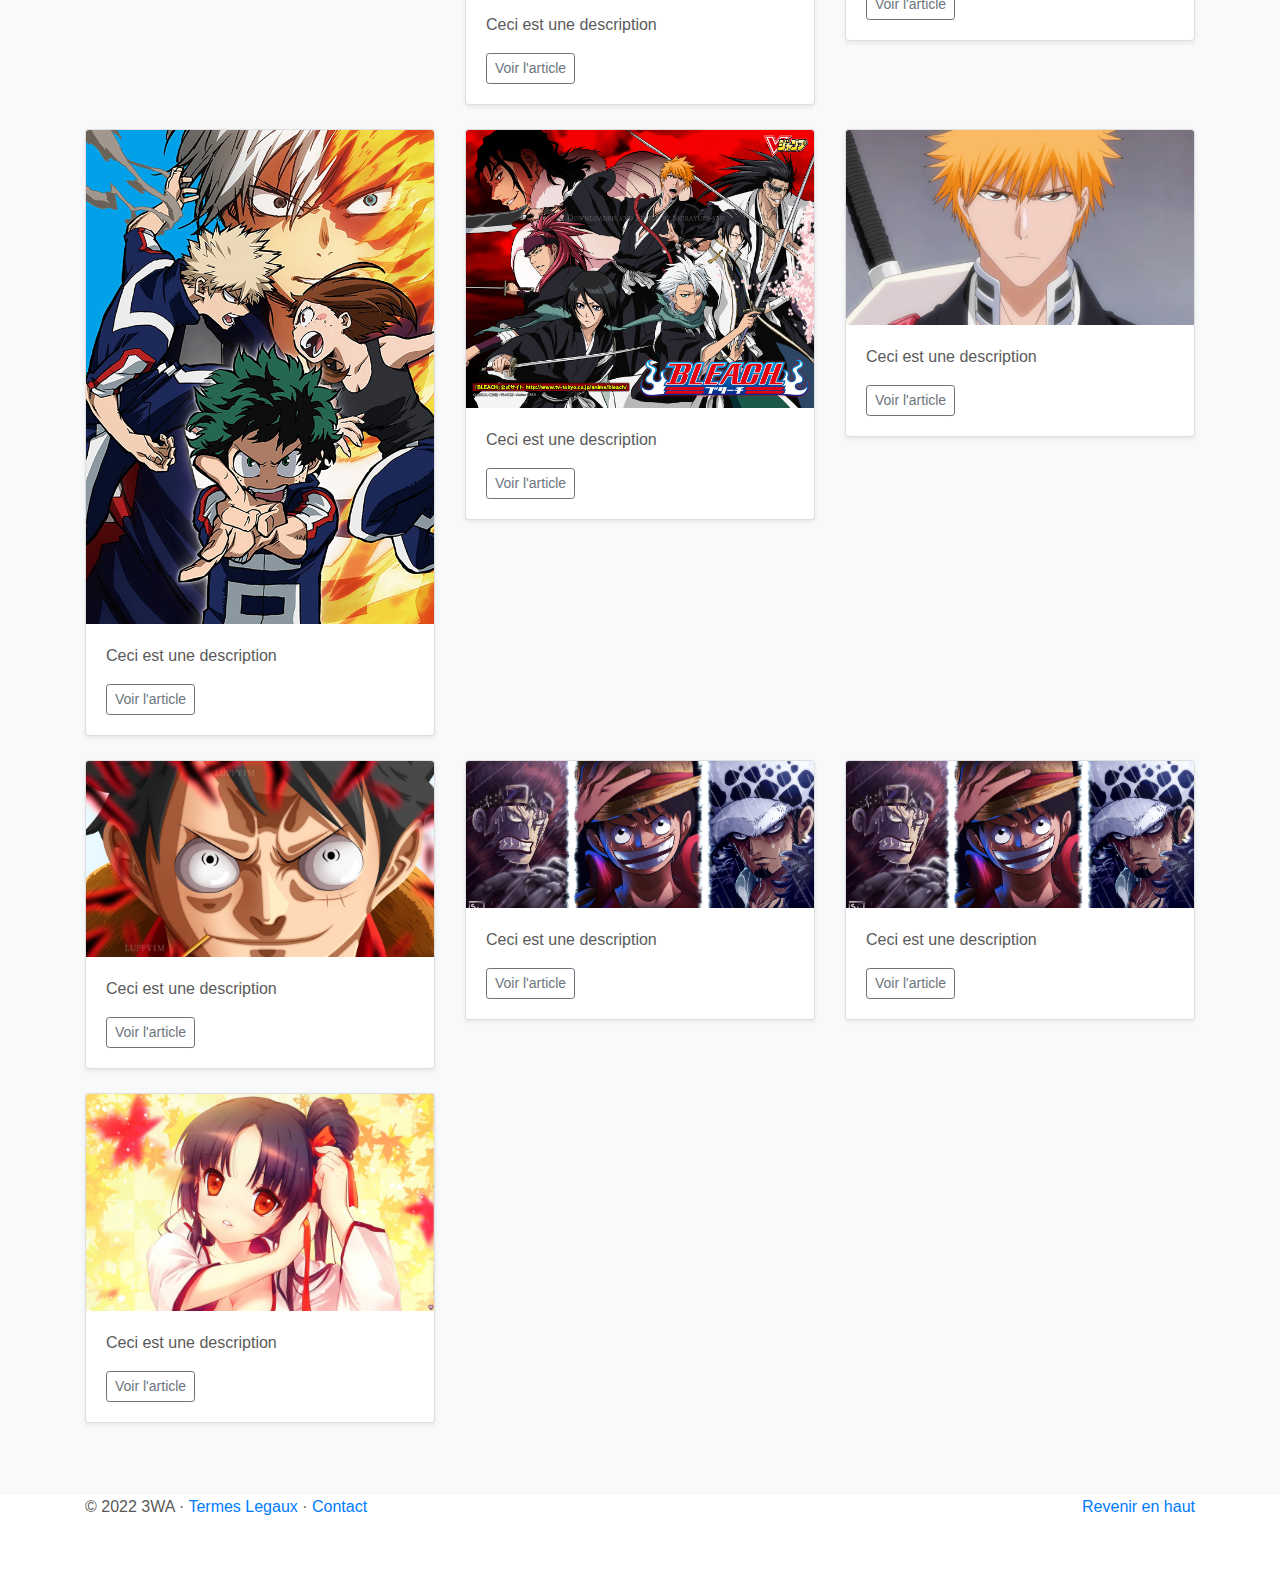
==== commit 8461ead6: "update JS to create images cards with jquery" ====
--- a/index.html
+++ b/index.html
@@ -134,35 +134,7 @@
 
             <div class="album py-5 bg-light">
                 <div class="container">
-
-                    <div class="row">
-                        <div class="col-md-4">
-                            <div class="card mb-4 shadow-sm">
-                                <img class="card-img-top" alt="IMAGE ICI">
-                                <div class="card-body">
-                                    <p class="card-text">Ceci est une description</p>
-                                    <button type="button" class="btn btn-sm btn-outline-secondary">Voir l'article</button>
-                                </div>
-                            </div>
-                        </div>
-                        <div class="col-md-4">
-                            <div class="card mb-4 shadow-sm">
-                                <img class="card-img-top" alt="IMAGE ICI">
-                                <div class="card-body">
-                                    <p class="card-text">Ceci est une description</p>
-                                    <button type="button" class="btn btn-sm btn-outline-secondary">Voir l'article</button>
-                                </div>
-                            </div>
-                        </div>
-                        <div class="col-md-4">
-                            <div class="card mb-4 shadow-sm">
-                                <img class="card-img-top" alt="IMAGE ICI">
-                                <div class="card-body">
-                                    <p class="card-text">Ceci est une description</p>
-                                    <button type="button" class="btn btn-sm btn-outline-secondary">Voir l'article</button>
-                            </div>
-                        </div>
-                    </div>
+                    <div class="row" id="imagesAlbum">
                     </div>
                 </div>
             </div>
@@ -173,11 +145,11 @@
             </footer>
         </main>
 
-    <!-- Optional JavaScript -->
-        <script src="./projetLibre.js"></script>
         <!-- jQuery first, then Popper.js, then Bootstrap JS -->
         <script src="https://code.jquery.com/jquery-3.3.1.slim.min.js" integrity="sha384-q8i/X+965DzO0rT7abK41JStQIAqVgRVzpbzo5smXKp4YfRvH+8abtTE1Pi6jizo" crossorigin="anonymous"></script>
         <script src="https://cdnjs.cloudflare.com/ajax/libs/popper.js/1.14.7/umd/popper.min.js" integrity="sha384-UO2eT0CpHqdSJQ6hJty5KVphtPhzWj9WO1clHTMGa3JDZwrnQq4sF86dIHNDz0W1" crossorigin="anonymous"></script>
         <script src="https://stackpath.bootstrapcdn.com/bootstrap/4.3.1/js/bootstrap.min.js" integrity="sha384-JjSmVgyd0p3pXB1rRibZUAYoIIy6OrQ6VrjIEaFf/nJGzIxFDsf4x0xIM+B07jRM" crossorigin="anonymous"></script>
+        <!-- Optional JavaScript -->
+        <script src="./projetLibre.js"></script>
     </body>
 </html>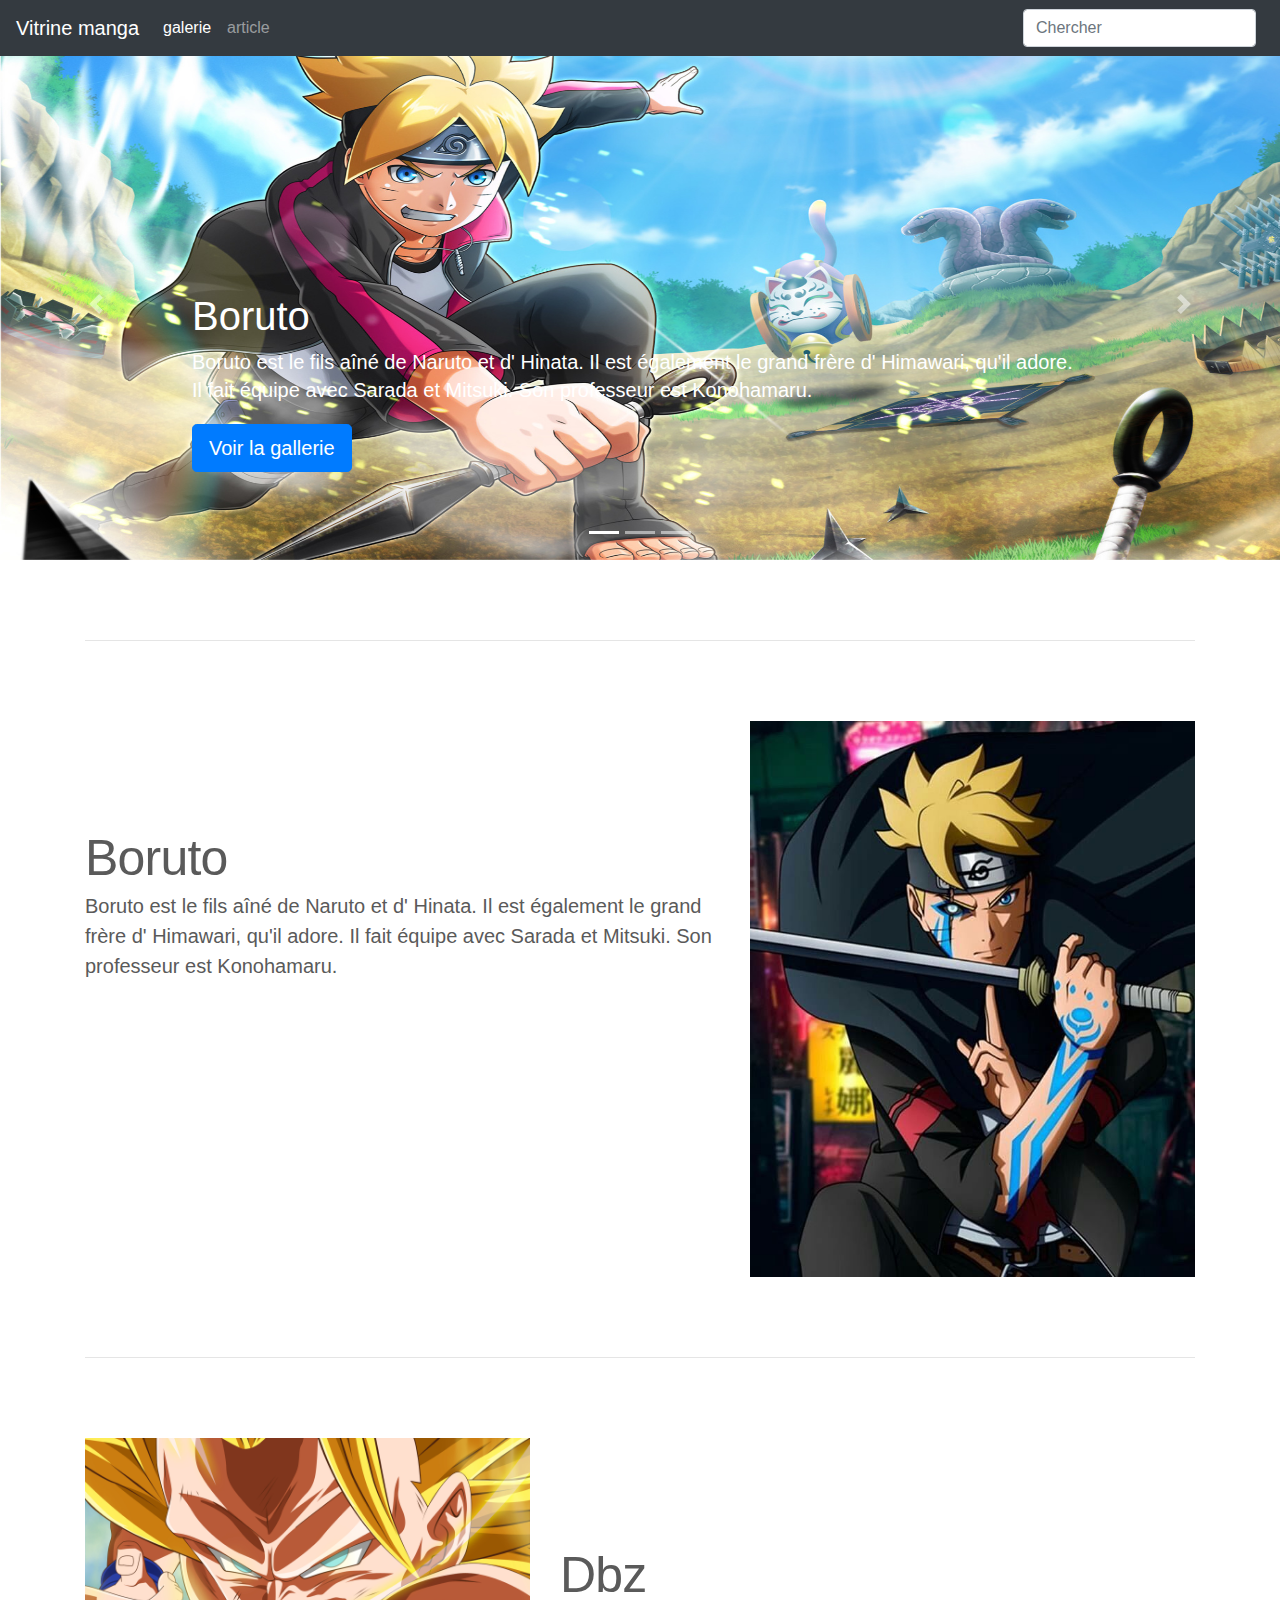
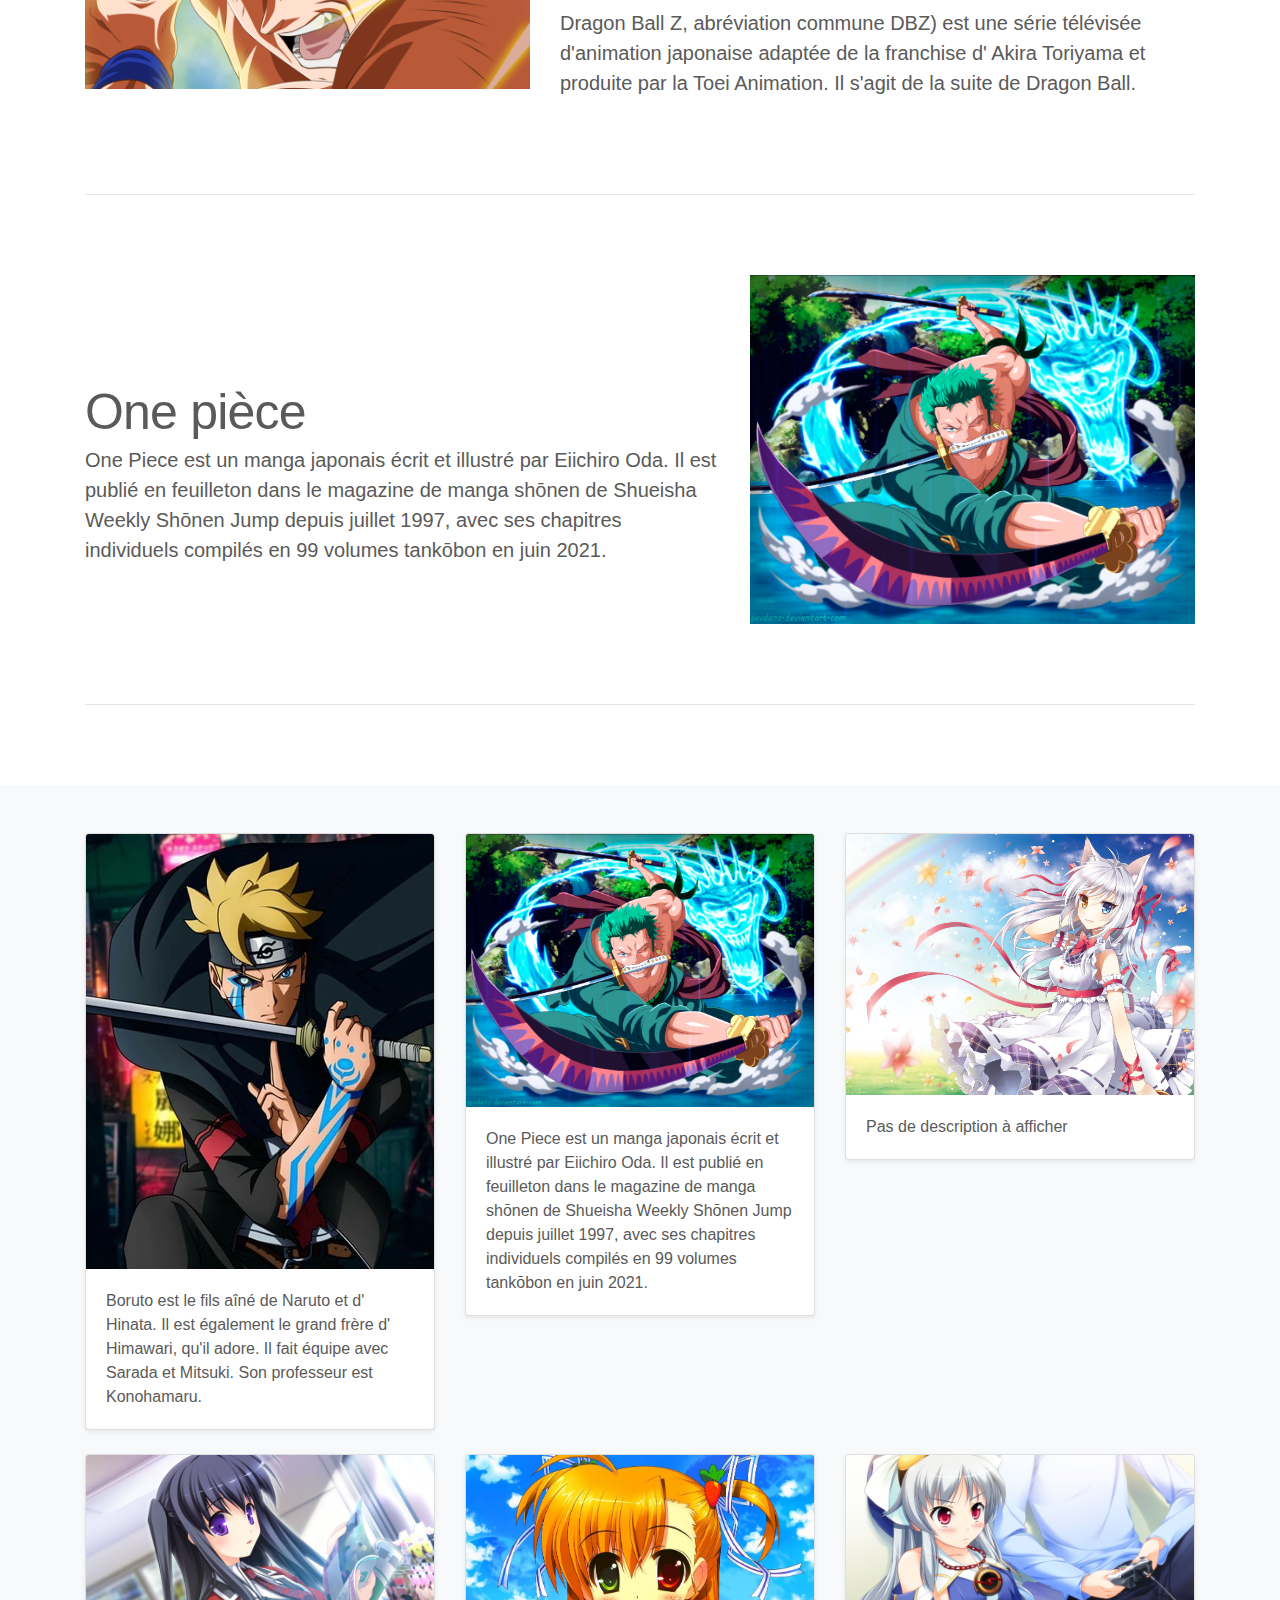
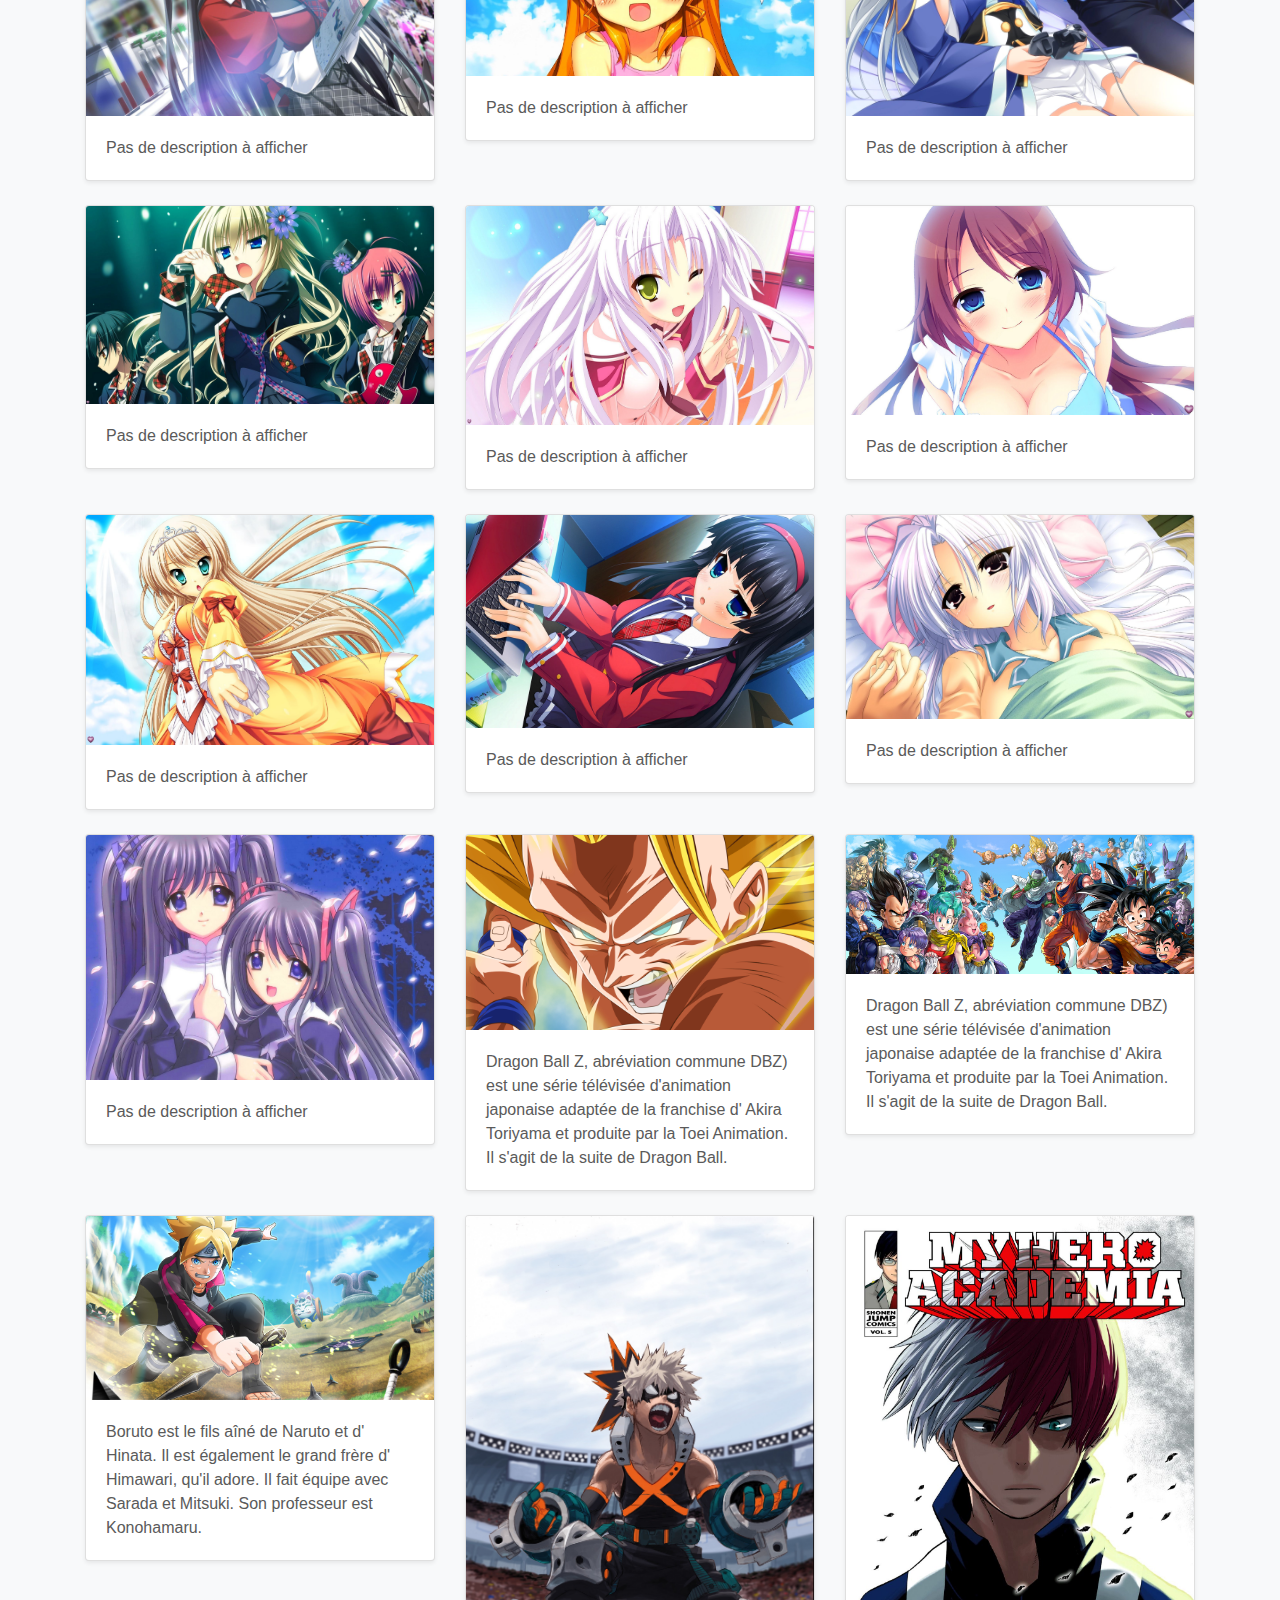
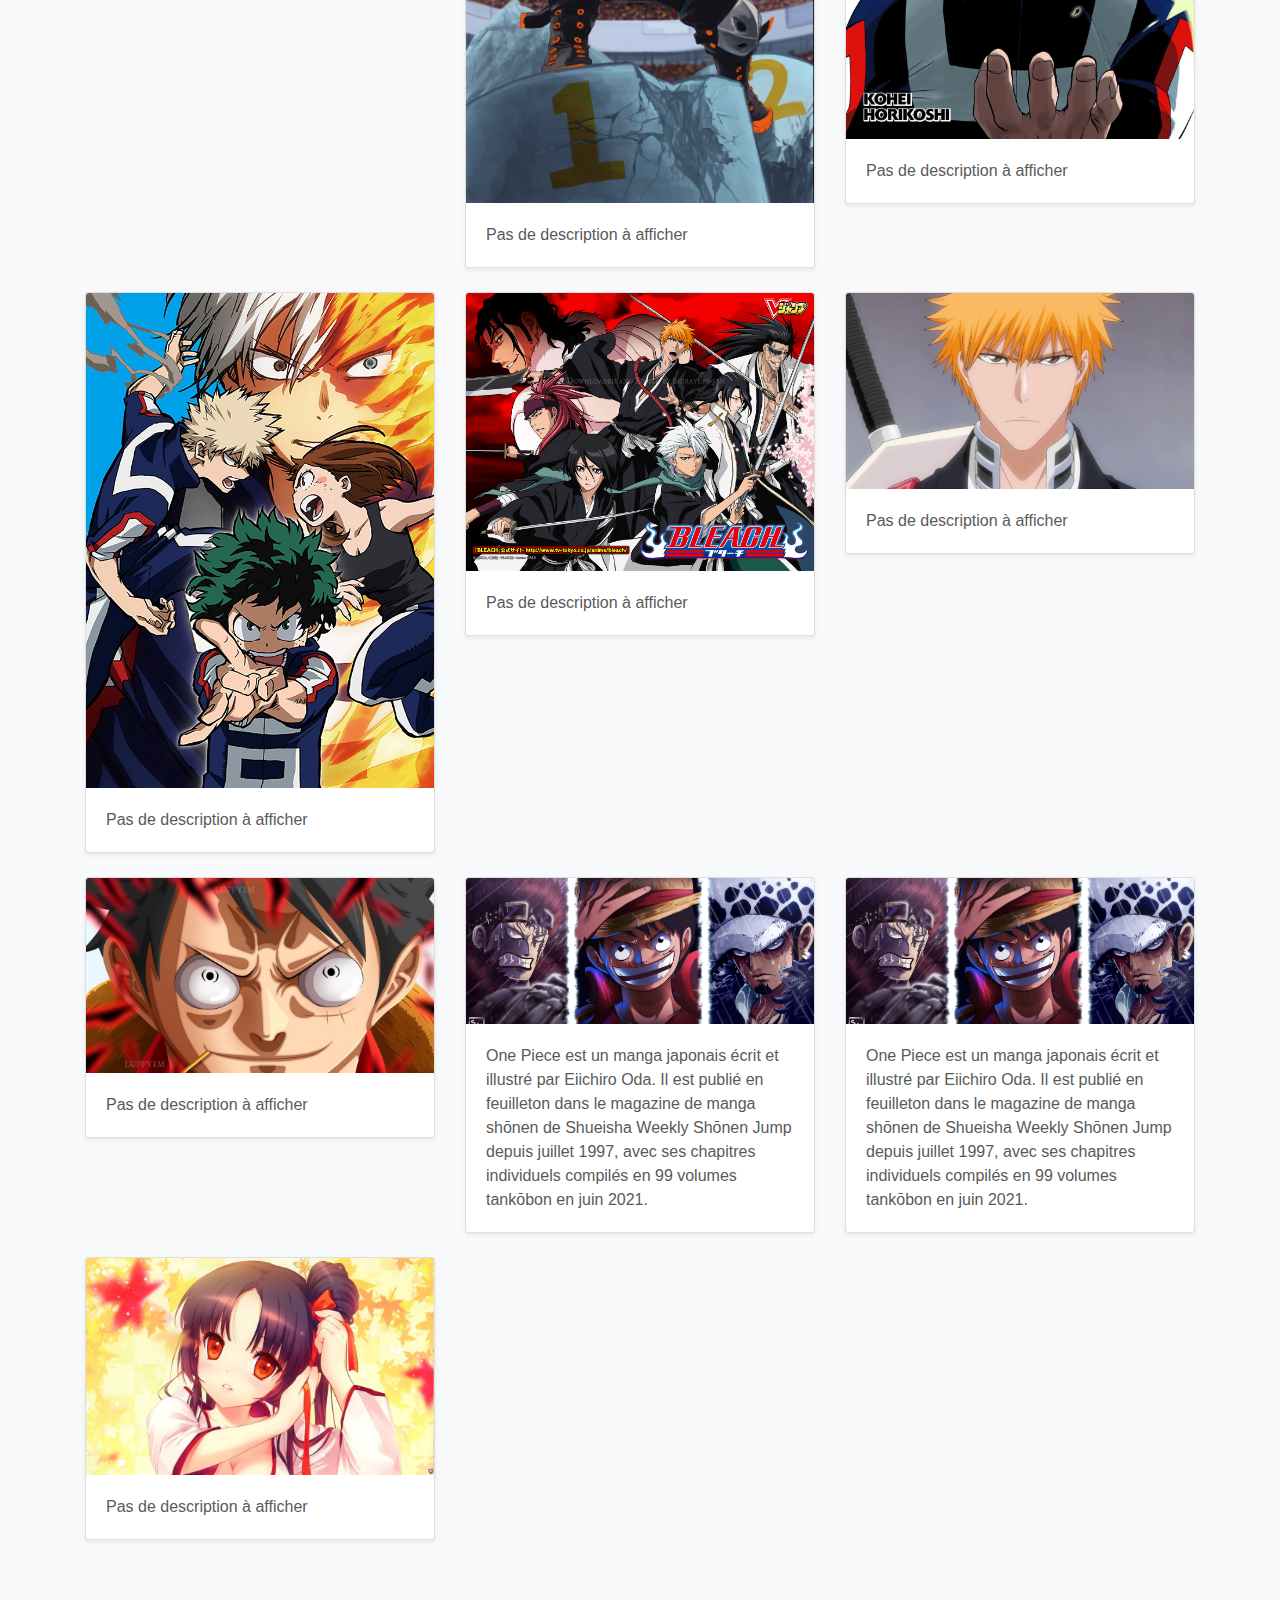
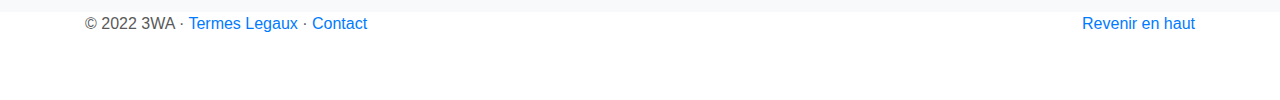
==== commit 4becb306: "maj js html" ====
--- a/index.html
+++ b/index.html
@@ -1,155 +1,155 @@
-<!DOCTYPE html>
-<html lang="fr">
-    <head>
-        <meta charset="UTF-8">
-        <meta http-equiv="X-UA-Compatible" content="IE=edge">
-        <meta name="viewport" content="width=device-width, initial-scale=1.0, shrink-to-fit=no">
-
-        <!-- Bootstrap CSS -->
-        <link rel="stylesheet" href="https://stackpath.bootstrapcdn.com/bootstrap/4.3.1/css/bootstrap.min.css" integrity="sha384-ggOyR0iXCbMQv3Xipma34MD+dH/1fQ784/j6cY/iJTQUOhcWr7x9JvoRxT2MZw1T" crossorigin="anonymous">
-        <!-- Custom CSS -->
-        <link rel="stylesheet" href="css/styles.css">
-
-        <title>Projet libre</title>
-    </head>
-
-    <body>
-
-        <header>
-            <nav class="navbar navbar-expand-md navbar-dark fixed-top bg-dark">
-                <a class="navbar-brand" href="#">Lorem Ipsum</a>
-                <button class="navbar-toggler" type="button" data-toggle="collapse" data-target="#navbarCollapse" aria-controls="navbarCollapse" aria-expanded="false" aria-label="Toggle navigation">
-                    <span class="navbar-toggler-icon"></span>
-                </button>
-                <div class="collapse navbar-collapse" id="navbarCollapse">
-                    <ul class="navbar-nav mr-auto">
-                        <li class="nav-item active">
-                            <a class="nav-link" href="#">Accueil<span class="sr-only">(current)</span></a>
-                        </li>
-                        <li class="nav-item">
-                            <a class="nav-link" href="#">Boutique</a>
-                        </li>
-                        <li class="nav-item">
-                            <a class="nav-link disabled" href="#">Contact</a>
-                        </li>
-                    </ul>
-                    <form class="form-inline mt-2 mt-md-0">
-                        <input class="form-control mr-sm-2" type="text" placeholder="Chercher" aria-label="Recherche">
-                        <button class="btn btn-outline-success my-2 my-sm-0" type="submit">C'est parti !</button>
-                    </form>
-                </div>
-            </nav>
-        </header>
-
-        <main role="main">
-
-            <div id="myCarousel" class="carousel slide" data-ride="carousel">
-                <ol class="carousel-indicators">
-                    <li data-target="#myCarousel" data-slide-to="0" class="active"></li>
-                    <li data-target="#myCarousel" data-slide-to="1"></li>
-                    <li data-target="#myCarousel" data-slide-to="2"></li>
-                </ol>
-                <div class="carousel-inner">
-                    <div class="carousel-item active">
-                        <img class="first-slide" src="[data-uri]" alt="First slide">
-                        <div class="container">
-                            <div class="carousel-caption text-left">
-                                <h1>Texte Important</h1>
-                                <p>Cras justo odio, dapibus ac facilisis in, egestas eget quam. Donec id elit non mi porta gravida at eget metus. Nullam id dolor id nibh ultricies vehicula ut id elit.</p>
-                                <p><a class="btn btn-lg btn-primary" href="#" role="button">Voir la gallerie</a></p>
-                            </div>
-                        </div>
-                    </div>
-                    <div class="carousel-item">
-                        <img class="second-slide" src="[data-uri]" alt="Second slide">
-                        <div class="container">
-                            <div class="carousel-caption">
-                                <h1>Autre Texte Important</h1>
-                                <p>Cras justo odio, dapibus ac facilisis in, egestas eget quam. Donec id elit non mi porta gravida at eget metus. Nullam id dolor id nibh ultricies vehicula ut id elit.</p>
-                                <p><a class="btn btn-lg btn-primary" href="#" role="button">Voir la gallerie</a></p>
-                            </div>
-                        </div>
-                    </div>
-                    <div class="carousel-item">
-                        <img class="third-slide" src="[data-uri]" alt="Third slide">
-                        <div class="container">
-                            <div class="carousel-caption text-right">
-                                <h1>Encore Un Texte Important</h1>
-                                <p>Cras justo odio, dapibus ac facilisis in, egestas eget quam. Donec id elit non mi porta gravida at eget metus. Nullam id dolor id nibh ultricies vehicula ut id elit.</p>
-                                <p><a class="btn btn-lg btn-primary" href="#" role="button">Voir la gallerie</a></p>
-                            </div>
-                        </div>
-                    </div>
-                </div>
-                <a class="carousel-control-prev" href="#myCarousel" role="button" data-slide="prev">
-                    <span class="carousel-control-prev-icon" aria-hidden="true"></span>
-                    <span class="sr-only">Previous</span>
-                </a>
-                <a class="carousel-control-next" href="#myCarousel" role="button" data-slide="next">
-                    <span class="carousel-control-next-icon" aria-hidden="true"></span>
-                    <span class="sr-only">Next</span>
-                </a>
-            </div>
-
-            <div class="container marketing">
-
-                <hr class="featurette-divider">
-
-                <div class="row featurette">
-                    <div class="col-md-7">
-                        <h2 class="featurette-heading">1er Article <span class="text-muted">Avec un texte mis en avant</span></h2>
-                        <p class="lead">Donec ullamcorper nulla non metus auctor fringilla. Vestibulum id ligula porta felis euismod semper. Praesent commodo cursus magna, vel scelerisque nisl consectetur. Fusce dapibus, tellus ac cursus commodo.</p>
-                    </div>
-                    <div class="col-md-5">
-                        <img class="featurette-image img-fluid mx-auto" data-src="holder.js/500x500/auto" alt="IMAGE ICI">
-                    </div>
-                </div>
-
-                <hr class="featurette-divider">
-
-                <div class="row featurette">
-                    <div class="col-md-7 order-md-2">
-                        <h2 class="featurette-heading">2ème article<span class="text-muted"></span></h2>
-                        <p class="lead">Donec ullamcorper nulla non metus auctor fringilla. Vestibulum id ligula porta felis euismod semper. Praesent commodo cursus magna, vel scelerisque nisl consectetur. Fusce dapibus, tellus ac cursus commodo.</p>
-                    </div>
-                    <div class="col-md-5 order-md-1">
-                        <img class="featurette-image img-fluid mx-auto" data-src="holder.js/500x500/auto" alt="IMAGE ICI">
-                    </div>
-                </div>
-
-                <hr class="featurette-divider">
-
-                <div class="row featurette">
-                    <div class="col-md-7">
-                        <h2 class="featurette-heading">Et le dernier article <span class="text-muted"></span></h2>
-                        <p class="lead">Donec ullamcorper nulla non metus auctor fringilla. Vestibulum id ligula porta felis euismod semper. Praesent commodo cursus magna, vel scelerisque nisl consectetur. Fusce dapibus, tellus ac cursus commodo.</p>
-                    </div>
-                    <div class="col-md-5">
-                        <img class="featurette-image img-fluid mx-auto" data-src="holder.js/500x500/auto" alt="IMAGE ICI">
-                    </div>
-                </div>
-
-                <hr class="featurette-divider">
-            </div>
-
-            <div class="album py-5 bg-light">
-                <div class="container">
-                    <div class="row" id="imagesAlbum">
-                    </div>
-                </div>
-            </div>
-
-            <footer class="container">
-                <p class="float-right"><a href="#">Revenir en haut</a></p>
-                <p>&copy; 2022 3WA &middot; <a href="#">Termes Legaux</a> &middot; <a href="#">Contact</a></p>
-            </footer>
-        </main>
-
-        <!-- jQuery first, then Popper.js, then Bootstrap JS -->
-        <script src="https://code.jquery.com/jquery-3.3.1.slim.min.js" integrity="sha384-q8i/X+965DzO0rT7abK41JStQIAqVgRVzpbzo5smXKp4YfRvH+8abtTE1Pi6jizo" crossorigin="anonymous"></script>
-        <script src="https://cdnjs.cloudflare.com/ajax/libs/popper.js/1.14.7/umd/popper.min.js" integrity="sha384-UO2eT0CpHqdSJQ6hJty5KVphtPhzWj9WO1clHTMGa3JDZwrnQq4sF86dIHNDz0W1" crossorigin="anonymous"></script>
-        <script src="https://stackpath.bootstrapcdn.com/bootstrap/4.3.1/js/bootstrap.min.js" integrity="sha384-JjSmVgyd0p3pXB1rRibZUAYoIIy6OrQ6VrjIEaFf/nJGzIxFDsf4x0xIM+B07jRM" crossorigin="anonymous"></script>
-        <!-- Optional JavaScript -->
-        <script src="./projetLibre.js"></script>
-    </body>
+<!DOCTYPE html>
+<html lang="fr">
+    <head>
+        <meta charset="UTF-8">
+        <meta http-equiv="X-UA-Compatible" content="IE=edge">
+        <meta name="viewport" content="width=device-width, initial-scale=1.0, shrink-to-fit=no">
+
+        <!-- Bootstrap CSS -->
+        <link rel="stylesheet" href="https://stackpath.bootstrapcdn.com/bootstrap/4.3.1/css/bootstrap.min.css" integrity="sha384-ggOyR0iXCbMQv3Xipma34MD+dH/1fQ784/j6cY/iJTQUOhcWr7x9JvoRxT2MZw1T" crossorigin="anonymous">
+        <!-- Custom CSS -->
+        <link rel="stylesheet" href="css/styles.css">
+
+        <title>Projet libre</title>
+    </head>
+
+    <body>
+
+        <header>
+            <nav class="navbar navbar-expand-md navbar-dark fixed-top bg-dark">
+                <a class="navbar-brand" href="#">Vitrine manga</a>
+                <button class="navbar-toggler" type="button" data-toggle="collapse" data-target="#navbarCollapse" aria-controls="navbarCollapse" aria-expanded="false" aria-label="Toggle navigation">
+                    <span class="navbar-toggler-icon"></span>
+                </button>
+                <div class="collapse navbar-collapse" id="navbarCollapse">
+                    <ul class="navbar-nav mr-auto">
+                        <li class="nav-item active">
+                            <a class="nav-link" href="#img">galerie<span class="sr-only">(current)</span></a>
+                        </li>
+                        <li class="nav-item">
+                            <a class="nav-link" href="#main">article</a>
+                        </li>
+                        <li class="nav-item">
+                            <!-- <a class="nav-link disabled" href="#">article</a> -->
+                        </li>
+                    </ul>
+                    <form class="form-inline mt-2 mt-md-0">
+                        <input class="form-control mr-sm-2" id="input" type="search" placeholder="Chercher" aria-label="Recherche">
+                    </form>
+                </div>
+            </nav>
+        </header>
+
+        <main role="main">
+
+            <div id="myCarousel" class="carousel slide" data-ride="carousel">
+                <ol class="carousel-indicators">
+                    <li data-target="#myCarousel" data-slide-to="0" class="active"></li>
+                    <li data-target="#myCarousel" data-slide-to="1"></li>
+                    <li data-target="#myCarousel" data-slide-to="2"></li>
+                </ol>
+                <div class="carousel-inner">
+                    <div class="carousel-item active">
+                        <img class="first-slide" src="./image/R (13).jpg" alt="First slide">
+                        <div class="container">
+                            <div class="carousel-caption text-left">
+                                <h1>Boruto</h1>
+                                <p>Boruto est le fils aîné de Naruto et d' Hinata. Il est également le grand frère d' Himawari, qu'il adore. Il fait équipe avec Sarada et Mitsuki. Son professeur est Konohamaru.</p>
+                                <p><a class="btn btn-lg btn-primary" href="#img" role="button">Voir la gallerie</a></p>
+                            </div>
+                        </div>
+                    </div>
+                    <div class="carousel-item">
+                        <img class="second-slide" src="./image/wallpapersden.com_one-piece-team-art_2560x1080.jpg" alt="Second slide">
+                        <div class="container">
+                            <div class="carousel-caption">
+                                <h1>One pièce</h1>
+                                <p>One Piece est un manga japonais écrit et illustré par Eiichiro Oda. Il est publié en feuilleton dans le magazine de manga shōnen de Shueisha Weekly Shōnen Jump depuis juillet 1997, avec ses chapitres individuels compilés en 99 volumes tankōbon en juin 2021.</p>
+                                <p><a class="btn btn-lg btn-primary" href="#img" role="button">Voir la gallerie</a></p>
+                            </div>
+                        </div>
+                    </div>
+                    <div class="carousel-item">
+                        <!-- [data-uri] -->
+                        <img class="third-slide" src="./image/R (12).jpg" alt="Third slide">
+                        <div class="container">
+                            <div class="carousel-caption text-right">
+                                <h1>Dbz</h1>
+                                <p>Dragon Ball Z, abréviation commune DBZ) est une série télévisée d'animation japonaise adaptée de la franchise d' Akira Toriyama et produite par la Toei Animation. Il s'agit de la suite de Dragon Ball.</p>
+                                <p><a class="btn btn-lg btn-primary" href="#img" role="button">Voir la gallerie</a></p>
+                            </div>
+                        </div>
+                    </div>
+                </div>
+                <a class="carousel-control-prev" href="#myCarousel" role="button" data-slide="prev">
+                    <span class="carousel-control-prev-icon" aria-hidden="true"></span>
+                    <span class="sr-only">Previous</span>
+                </a>
+                <a class="carousel-control-next" href="#myCarousel" role="button" data-slide="next">
+                    <span class="carousel-control-next-icon" aria-hidden="true"></span>
+                    <span class="sr-only">Next</span>
+                </a>
+            </div>
+
+            <div class="container marketing" id="main">
+
+                <hr class="featurette-divider">
+
+                <div class="row featurette">
+                    <div class="col-md-7">
+                        <h2 class="featurette-heading">Boruto <span class="text-muted"></span></h2>
+                        <p class="lead">Boruto est le fils aîné de Naruto et d' Hinata. Il est également le grand frère d' Himawari, qu'il adore. Il fait équipe avec Sarada et Mitsuki. Son professeur est Konohamaru.</p>
+                    </div>
+                    <div class="col-md-5">
+                        <img class="featurette-image img-fluid mx-auto" src="./image/4c6ee25042b014561effb42bad9269a9.jpg" data-src="holder.js/500x500/auto" alt="IMAGE ICI">
+                    </div>
+                </div>
+
+                <hr class="featurette-divider">
+
+                <div class="row featurette">
+                    <div class="col-md-7 order-md-2">
+                        <h2 class="featurette-heading">Dbz<span class="text-muted"></span></h2>
+                        <p class="lead">Dragon Ball Z, abréviation commune DBZ) est une série télévisée d'animation japonaise adaptée de la franchise d' Akira Toriyama et produite par la Toei Animation. Il s'agit de la suite de Dragon Ball.</p>
+                    </div>
+                    <div class="col-md-5 order-md-1">
+                        <img class="featurette-image img-fluid mx-auto" src="./image/R (11).jpg" data-src="holder.js/500x500/auto" alt="IMAGE ICI">
+                    </div>
+                </div>
+
+                <hr class="featurette-divider">
+
+                <div class="row featurette">
+                    <div class="col-md-7">
+                        <h2 class="featurette-heading">One pièce <span class="text-muted"></span></h2>
+                        <p class="lead">One Piece est un manga japonais écrit et illustré par Eiichiro Oda. Il est publié en feuilleton dans le magazine de manga shōnen de Shueisha Weekly Shōnen Jump depuis juillet 1997, avec ses chapitres individuels compilés en 99 volumes tankōbon en juin 2021.</p>
+                    </div>
+                    <div class="col-md-5">
+                        <img class="featurette-image img-fluid mx-auto" src="./image/1008181.jpg" data-src="holder.js/500x500/auto" alt="IMAGE ICI">
+                    </div>
+                </div>
+
+                <hr class="featurette-divider">
+            </div>
+
+            <div class="album py-5 bg-light" id="img">
+                <div class="container">
+                    <div class="row" id="imagesAlbum">
+                    </div>
+                </div>
+            </div>
+
+            <footer class="container">
+                <p class="float-right"><a href="#">Revenir en haut</a></p>
+                <p>&copy; 2022 3WA &middot; <a href="#">Termes Legaux</a> &middot; <a href="#">Contact</a></p>
+            </footer>
+        </main>
+
+        <!-- jQuery first, then Popper.js, then Bootstrap JS -->
+        <script src="https://code.jquery.com/jquery-3.3.1.slim.min.js" integrity="sha384-q8i/X+965DzO0rT7abK41JStQIAqVgRVzpbzo5smXKp4YfRvH+8abtTE1Pi6jizo" crossorigin="anonymous"></script>
+        <script src="https://cdnjs.cloudflare.com/ajax/libs/popper.js/1.14.7/umd/popper.min.js" integrity="sha384-UO2eT0CpHqdSJQ6hJty5KVphtPhzWj9WO1clHTMGa3JDZwrnQq4sF86dIHNDz0W1" crossorigin="anonymous"></script>
+        <script src="https://stackpath.bootstrapcdn.com/bootstrap/4.3.1/js/bootstrap.min.js" integrity="sha384-JjSmVgyd0p3pXB1rRibZUAYoIIy6OrQ6VrjIEaFf/nJGzIxFDsf4x0xIM+B07jRM" crossorigin="anonymous"></script>
+        <!-- Optional JavaScript -->
+        <script src="./projetLibre.js"></script>
+    </body>
 </html>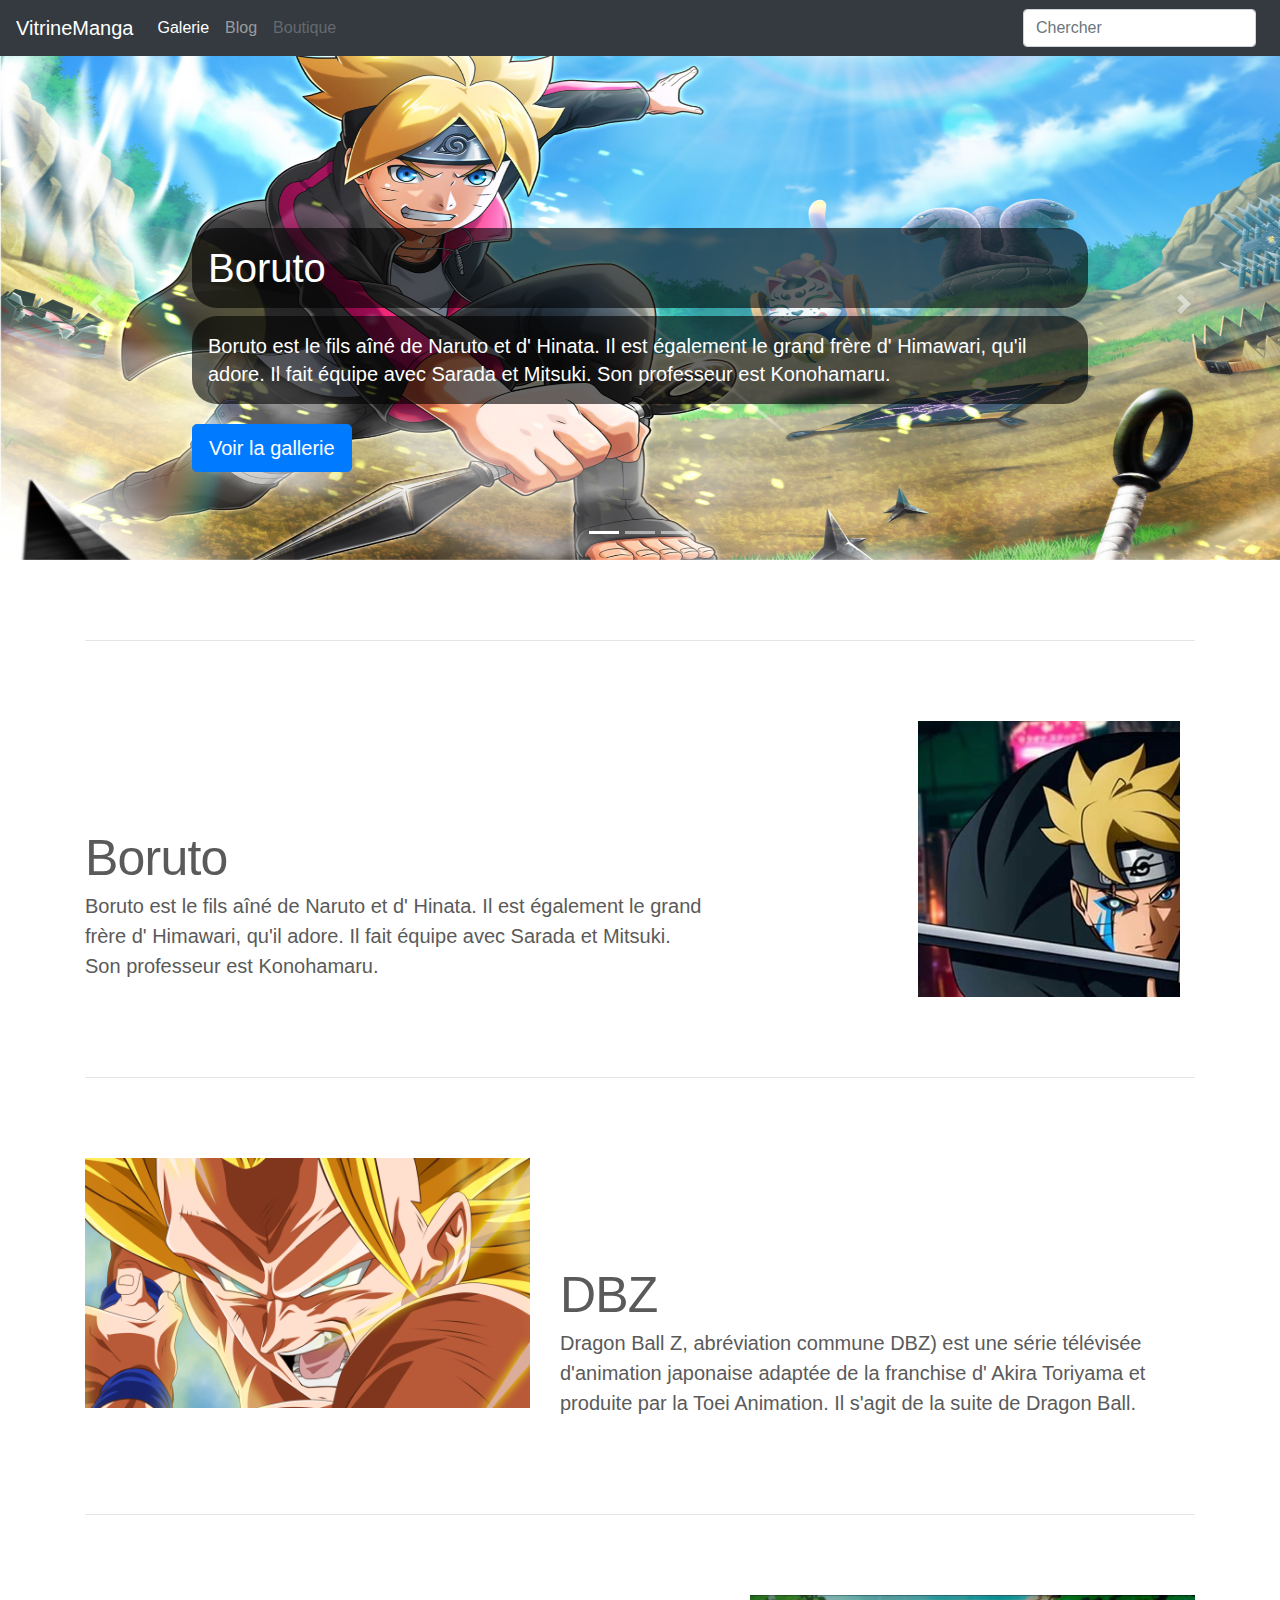
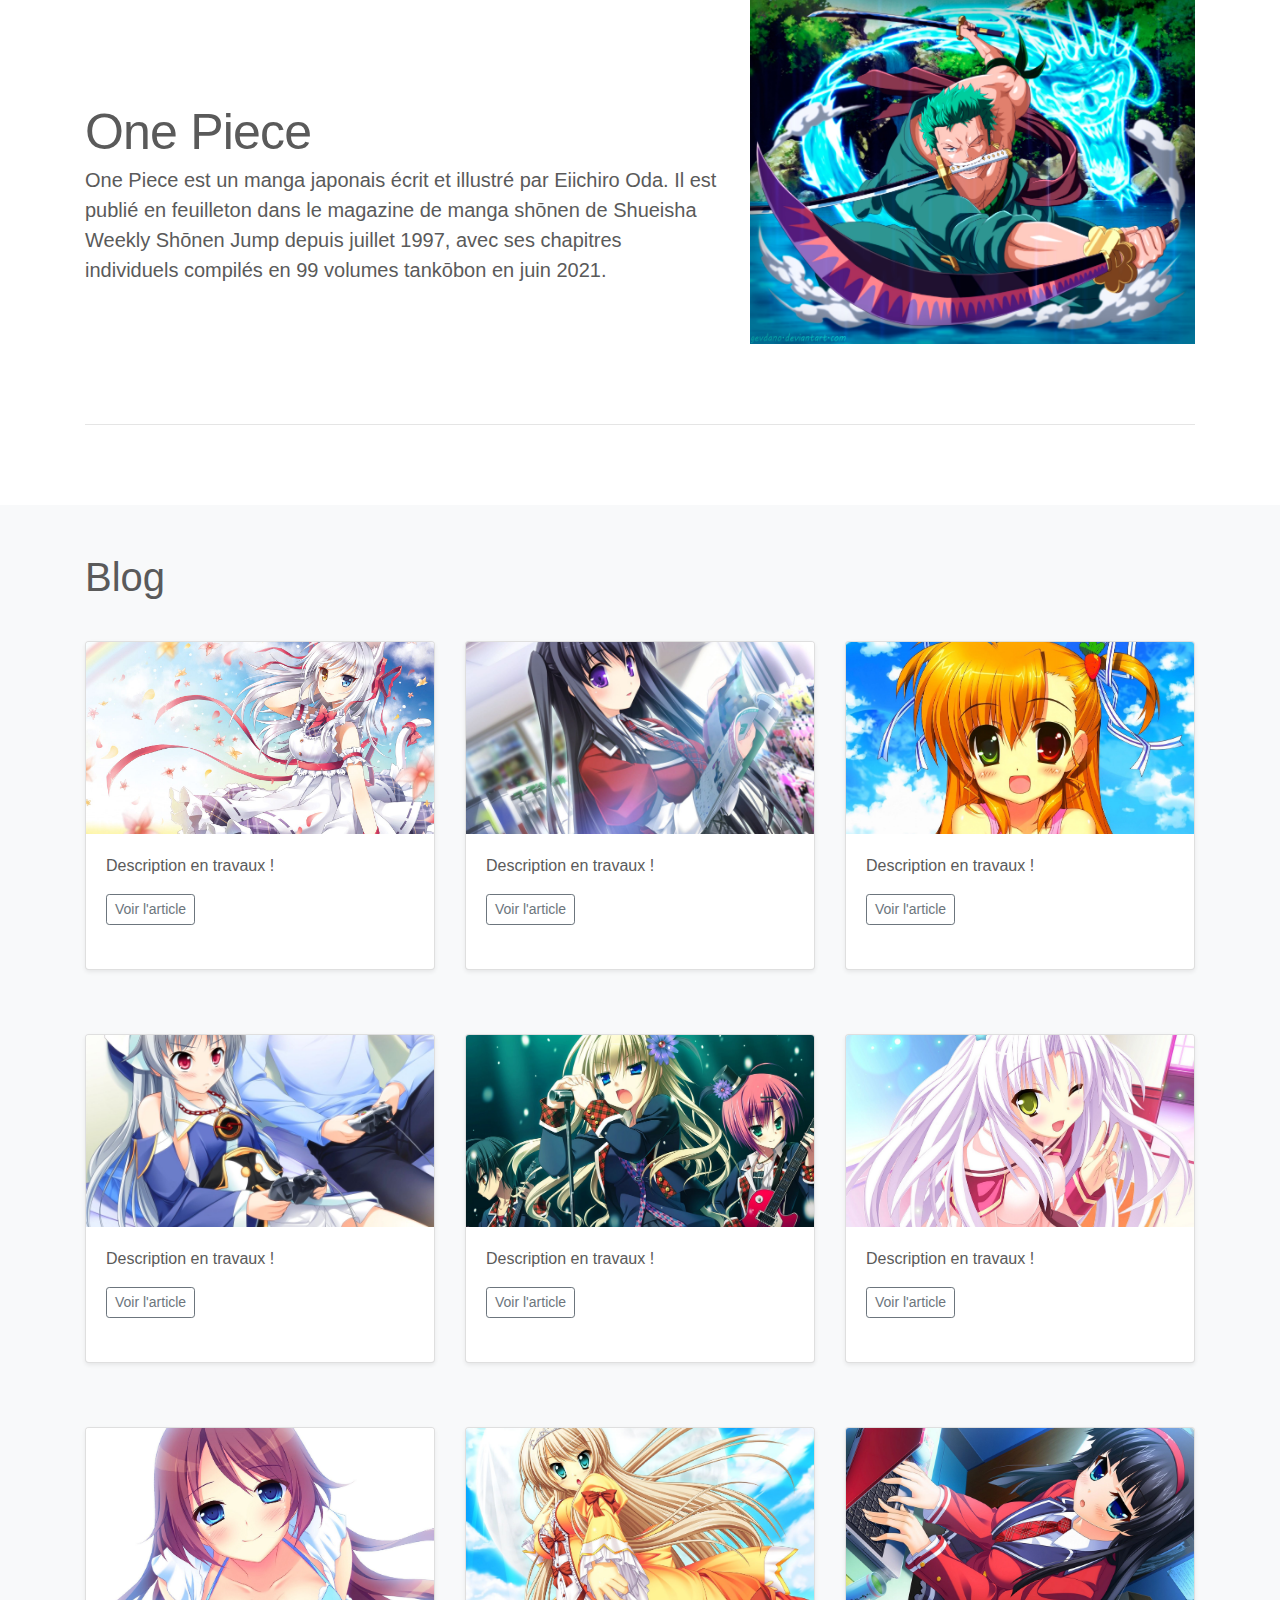
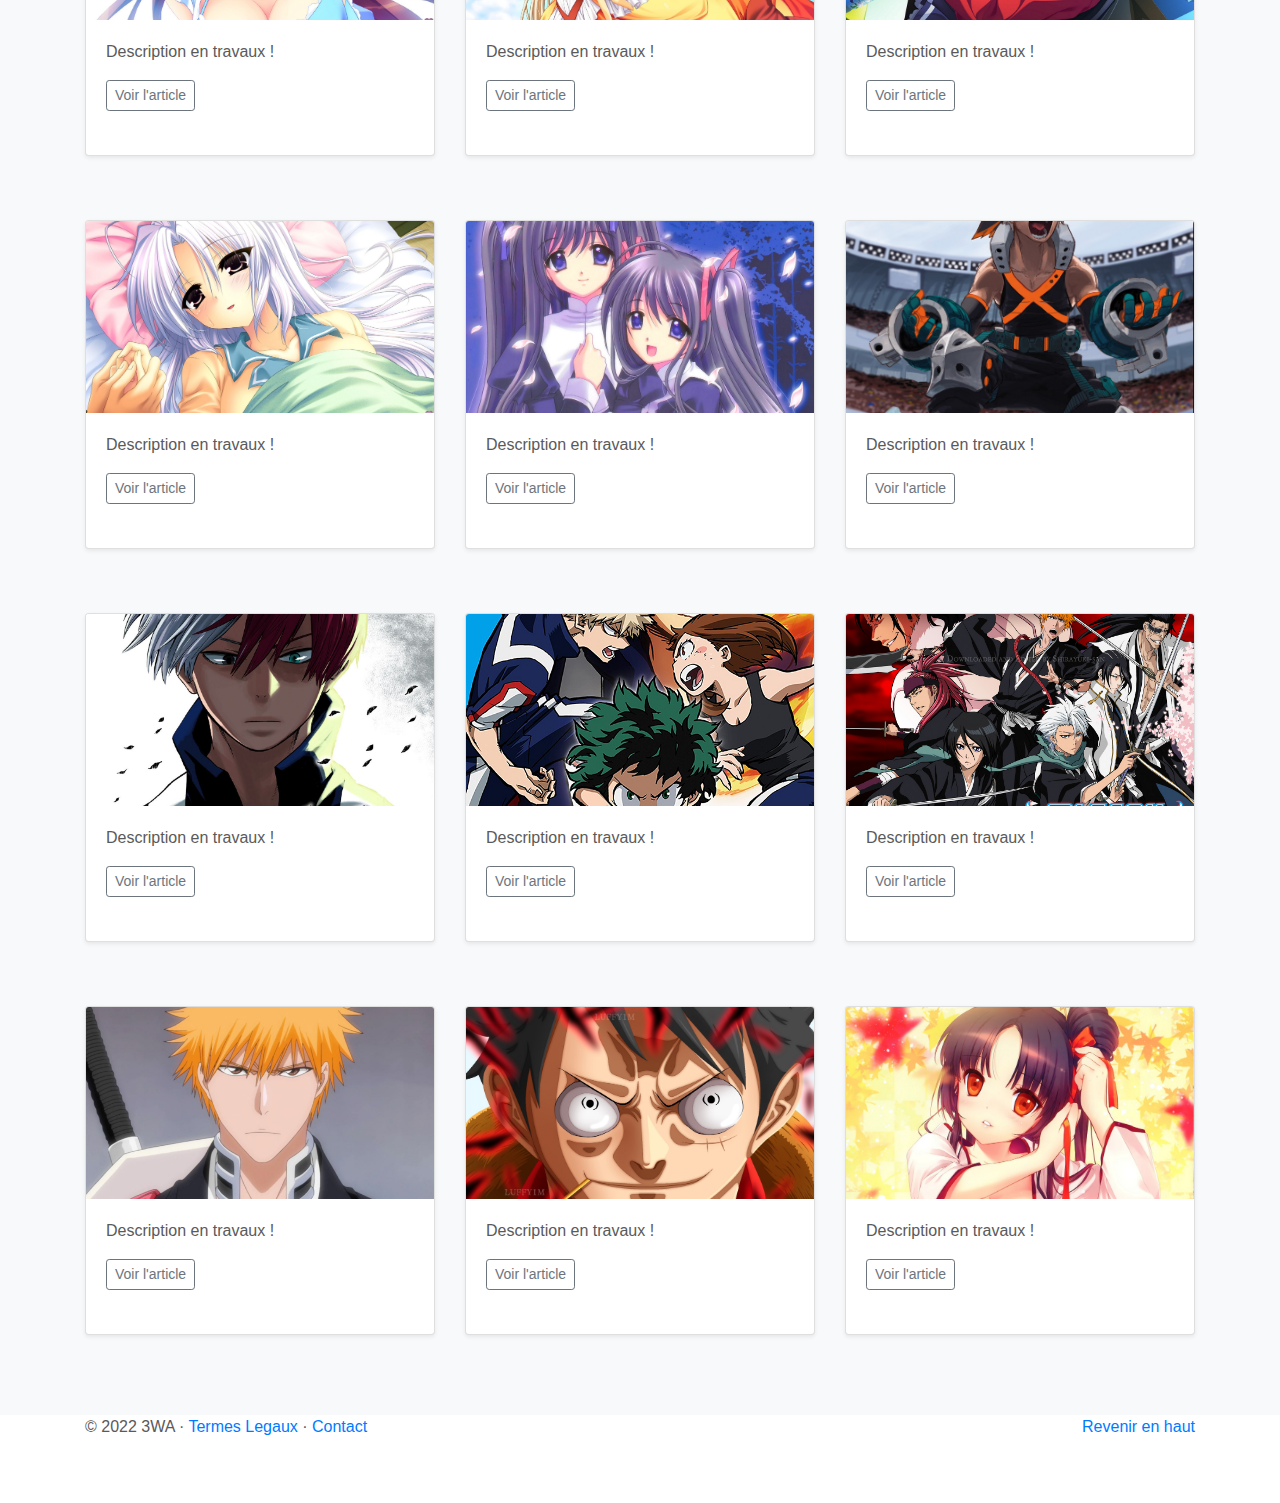
==== commit 4c769944: "added JS newsletter popup + some parallax (will require refactor)" ====
--- a/index.html
+++ b/index.html
@@ -17,20 +17,20 @@
 
         <header>
             <nav class="navbar navbar-expand-md navbar-dark fixed-top bg-dark">
-                <a class="navbar-brand" href="#">Vitrine manga</a>
+                <a class="navbar-brand" href="#">VitrineManga</a>
                 <button class="navbar-toggler" type="button" data-toggle="collapse" data-target="#navbarCollapse" aria-controls="navbarCollapse" aria-expanded="false" aria-label="Toggle navigation">
                     <span class="navbar-toggler-icon"></span>
                 </button>
                 <div class="collapse navbar-collapse" id="navbarCollapse">
                     <ul class="navbar-nav mr-auto">
                         <li class="nav-item active">
-                            <a class="nav-link" href="#img">galerie<span class="sr-only">(current)</span></a>
+                            <a class="nav-link" href="#img">Galerie<span class="sr-only">(current)</span></a>
                         </li>
                         <li class="nav-item">
-                            <a class="nav-link" href="#main">article</a>
+                            <a class="nav-link" href="#main">Blog</a>
                         </li>
                         <li class="nav-item">
-                            <!-- <a class="nav-link disabled" href="#">article</a> -->
+                             <a class="nav-link disabled" href="#">Boutique</a>
                         </li>
                     </ul>
                     <form class="form-inline mt-2 mt-md-0">
@@ -63,18 +63,17 @@
                         <img class="second-slide" src="./image/wallpapersden.com_one-piece-team-art_2560x1080.jpg" alt="Second slide">
                         <div class="container">
                             <div class="carousel-caption">
-                                <h1>One pièce</h1>
+                                <h1>One Piece</h1>
                                 <p>One Piece est un manga japonais écrit et illustré par Eiichiro Oda. Il est publié en feuilleton dans le magazine de manga shōnen de Shueisha Weekly Shōnen Jump depuis juillet 1997, avec ses chapitres individuels compilés en 99 volumes tankōbon en juin 2021.</p>
                                 <p><a class="btn btn-lg btn-primary" href="#img" role="button">Voir la gallerie</a></p>
                             </div>
                         </div>
                     </div>
                     <div class="carousel-item">
-                        <!-- [data-uri] -->
                         <img class="third-slide" src="./image/R (12).jpg" alt="Third slide">
                         <div class="container">
                             <div class="carousel-caption text-right">
-                                <h1>Dbz</h1>
+                                <h1>DBZ</h1>
                                 <p>Dragon Ball Z, abréviation commune DBZ) est une série télévisée d'animation japonaise adaptée de la franchise d' Akira Toriyama et produite par la Toei Animation. Il s'agit de la suite de Dragon Ball.</p>
                                 <p><a class="btn btn-lg btn-primary" href="#img" role="button">Voir la gallerie</a></p>
                             </div>
@@ -95,12 +94,12 @@
 
                 <hr class="featurette-divider">
 
-                <div class="row featurette">
+                <div class="row featurette block">
                     <div class="col-md-7">
                         <h2 class="featurette-heading">Boruto <span class="text-muted"></span></h2>
                         <p class="lead">Boruto est le fils aîné de Naruto et d' Hinata. Il est également le grand frère d' Himawari, qu'il adore. Il fait équipe avec Sarada et Mitsuki. Son professeur est Konohamaru.</p>
                     </div>
-                    <div class="col-md-5">
+                    <div class="col-md-5 img-parallax" data-speed="2">
                         <img class="featurette-image img-fluid mx-auto" src="./image/4c6ee25042b014561effb42bad9269a9.jpg" data-src="holder.js/500x500/auto" alt="IMAGE ICI">
                     </div>
                 </div>
@@ -109,7 +108,7 @@
 
                 <div class="row featurette">
                     <div class="col-md-7 order-md-2">
-                        <h2 class="featurette-heading">Dbz<span class="text-muted"></span></h2>
+                        <h2 class="featurette-heading">DBZ<span class="text-muted"></span></h2>
                         <p class="lead">Dragon Ball Z, abréviation commune DBZ) est une série télévisée d'animation japonaise adaptée de la franchise d' Akira Toriyama et produite par la Toei Animation. Il s'agit de la suite de Dragon Ball.</p>
                     </div>
                     <div class="col-md-5 order-md-1">
@@ -121,7 +120,7 @@
 
                 <div class="row featurette">
                     <div class="col-md-7">
-                        <h2 class="featurette-heading">One pièce <span class="text-muted"></span></h2>
+                        <h2 class="featurette-heading">One Piece <span class="text-muted"></span></h2>
                         <p class="lead">One Piece est un manga japonais écrit et illustré par Eiichiro Oda. Il est publié en feuilleton dans le magazine de manga shōnen de Shueisha Weekly Shōnen Jump depuis juillet 1997, avec ses chapitres individuels compilés en 99 volumes tankōbon en juin 2021.</p>
                     </div>
                     <div class="col-md-5">
@@ -134,6 +133,7 @@
 
             <div class="album py-5 bg-light" id="img">
                 <div class="container">
+                    <h1>Blog</h1>
                     <div class="row" id="imagesAlbum">
                     </div>
                 </div>
@@ -145,6 +145,19 @@
             </footer>
         </main>
 
+        <div id="popup" class="popup">
+            <div class="popup-content">
+                <div class="popup-head">
+                    <span class="close">×</span>
+                    <h2>Abonnez-vous à notre newsletter !</h2>
+                </div>
+                <div class="popup-main form-control">
+                    <input type="email" id="email" placeholder="Votre email"/>
+                    <button class="btn-dark" type="submit">VALIDER</button>
+                </div>
+            </div>
+        </div>
+
         <!-- jQuery first, then Popper.js, then Bootstrap JS -->
         <script src="https://code.jquery.com/jquery-3.3.1.slim.min.js" integrity="sha384-q8i/X+965DzO0rT7abK41JStQIAqVgRVzpbzo5smXKp4YfRvH+8abtTE1Pi6jizo" crossorigin="anonymous"></script>
         <script src="https://cdnjs.cloudflare.com/ajax/libs/popper.js/1.14.7/umd/popper.min.js" integrity="sha384-UO2eT0CpHqdSJQ6hJty5KVphtPhzWj9WO1clHTMGa3JDZwrnQq4sF86dIHNDz0W1" crossorigin="anonymous"></script>
--- a/css/styles.css
+++ b/css/styles.css
@@ -19,7 +19,7 @@
 /* Since positioning the image, we need to help out the caption */
 .carousel-caption {
     bottom: 3rem;
-    z-index: 10;
+    z-index: 0;
 }
 
 /* Declare heights because of positioning of img element */
@@ -117,4 +117,86 @@
 
 .jumbotron .container {
     max-width: 40rem;
-}+}
+
+.carousel-caption h1, .carousel-caption p:first-of-type {
+    padding: 1rem;
+    background-color: rgba(0,0,0,0.6);
+    border-radius: 25px;
+}
+
+.block{
+    width: 100%;
+    height: 100%;
+    position: relative;
+    overflow: hidden;
+}
+
+.img-parallax {
+    width: 100vmax;
+    z-index: -1;
+    position: absolute;
+    left: 75%;
+    pointer-events: none
+}
+
+.popup {
+    display: none;
+    position: fixed;
+    z-index: 1;
+    padding-top: 15rem;
+    top: 0;
+    width: 100%;
+    height: 100%;
+    overflow: auto;
+    background-color: rgba(0,0,0,0.4);
+}
+.popup-content {
+    margin: auto;
+    width: 60%;
+    box-shadow: 0 4px 8px 0 rgba(0,0,0,0.2),0 6px 20px 0 rgba(0,0,0,0.19);
+    animation-name: animatetop;
+    animation-duration: 0.4s;
+    text-align: center;
+}
+
+.popup-head {
+    padding: 1.5rem 2rem;
+    background-color: #3d3d3d;
+    color: white;
+}
+.popup-main {
+    padding: 1.5rem;
+    height: 5rem;
+}
+.popup-main input[type="text"]{
+    width: 30%;
+    height: 1rem;
+    font-size: 15px;
+}
+.popup-main input[type="submit"]{
+    padding: 0.5rem;
+    font-size: 15px;
+    font-weight: bold;
+    background-color: #333;
+    outline: none;
+    border: none;
+    color: #fff;
+    cursor: pointer;
+}
+
+@keyframes animatetop {
+    from {top:-20rem; opacity:0}
+    to {top:0; opacity:1}
+}
+
+.close {
+    color: #646262;
+    font-size: 2rem;
+    font-weight: bold;
+}
+.close:hover, .close:focus {
+    color: #fff;
+    text-decoration: none;
+    cursor: pointer;
+}
